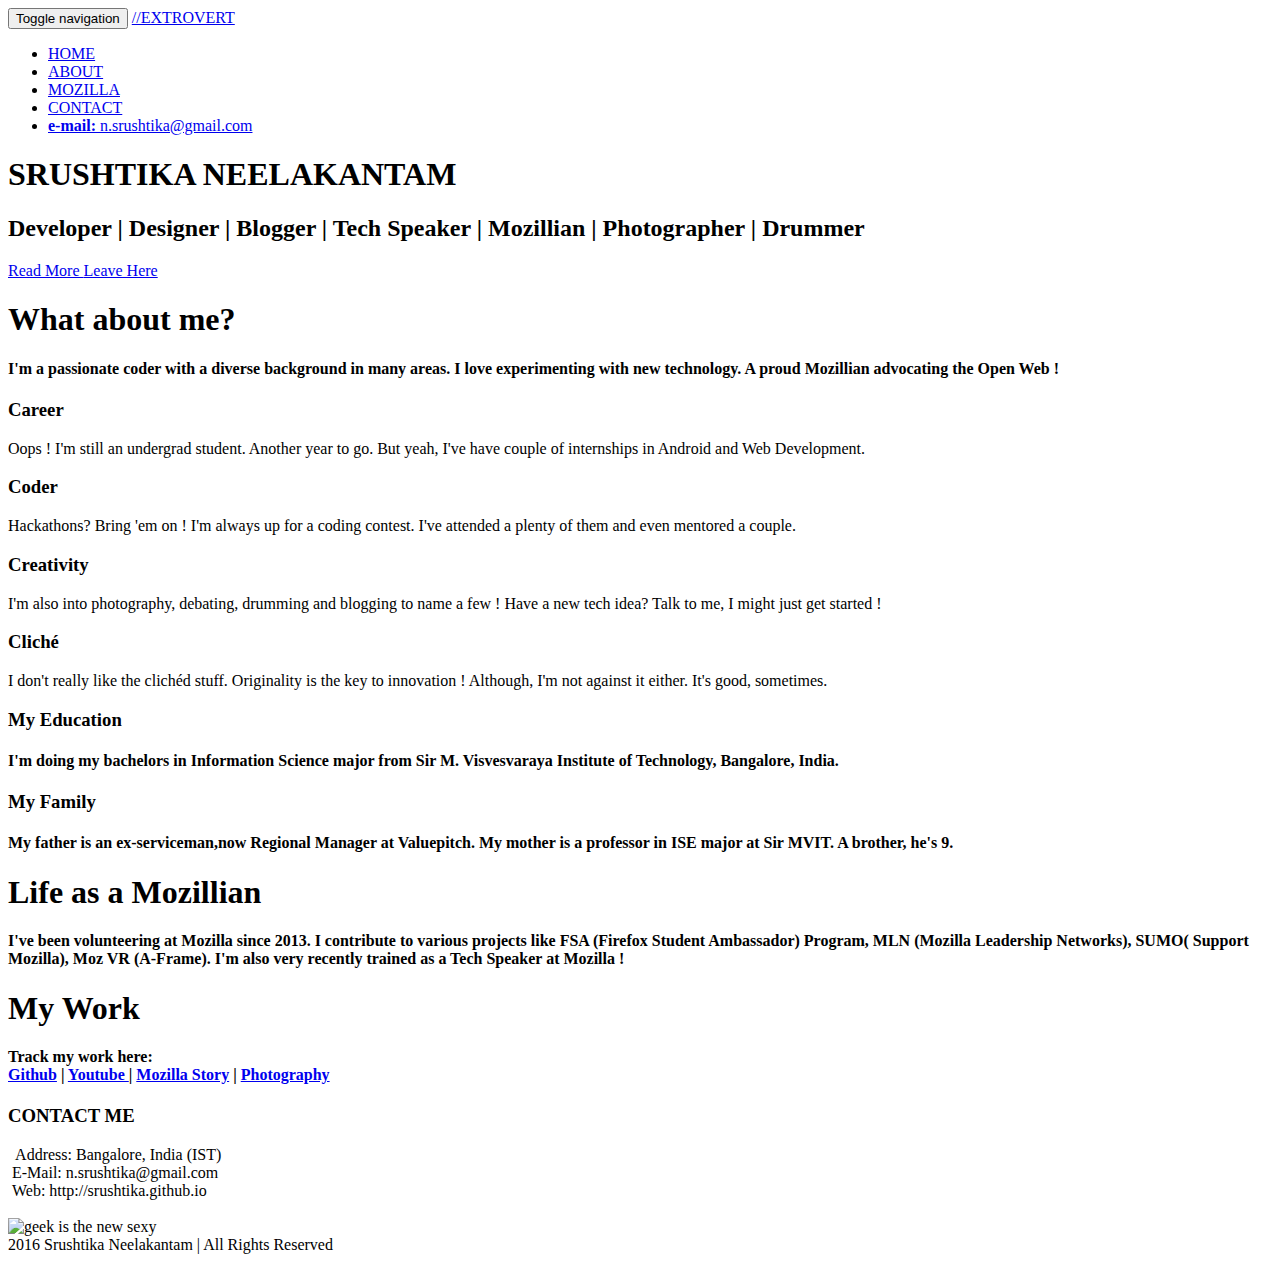
==== index.html @ 6e55770d "Update index.html" ====
<!DOCTYPE html>
<!--[if lt IE 7 ]><html class="ie ie6" lang="en"> <![endif]-->
<!--[if IE 7 ]><html class="ie ie7" lang="en"> <![endif]-->
<!--[if IE 8 ]><html class="ie ie8" lang="en"> <![endif]-->
<!--[if (gte IE 9)|!(IE)]><!-->
<html lang="en">
<!--<![endif]-->
<head>
    <meta charset="utf-8">
    <meta name="viewport" content="width=device-width, initial-scale=1, maximum-scale=1">
    <meta name="description" content="">
    <meta name="author" content="">
    <!--[if IE]>
        <meta http-equiv="X-UA-Compatible" content="IE=edge,chrome=1">
        <![endif]-->
    <title>Srushtika Neelakantam</title>
    <!--REQUIRED STYLE SHEETS-->
    <!-- BOOTSTRAP CORE STYLE CSS -->
    <link href="assets/css/bootstrap.css" rel="stylesheet" />
    <!-- FONTAWESOME STYLE CSS -->
    <link href="assets/css/font-awesome.min.css" rel="stylesheet" />
    <!-- VEGAS STYLE CSS -->
    <link href="assets/plugins/vegas/jquery.vegas.min.css" rel="stylesheet" />
    <!-- CUSTOM STYLE CSS -->
    <link href="assets/css/style.css" rel="stylesheet" />
    <!-- GOOGLE FONT -->
    <link href='https://fonts.googleapis.com/css?family=Ruluko' rel='stylesheet' type='text/css' />
    <!-- HTML5 shim and Respond.js IE8 support of HTML5 elements and media queries -->
    <!--[if lt IE 9]>
      <script src="https://oss.maxcdn.com/libs/html5shiv/3.7.0/html5shiv.js"></script>
      <script src="https://oss.maxcdn.com/libs/respond.js/1.3.0/respond.min.js"></script>
    <![endif]-->
</head>
<body>
    <!-- Navigation -->
    <nav class="navbar navbar-inverse navbar-fixed-top" role="navigation">
        <div class="container">
            <div class="navbar-header">
                <button type="button" class="navbar-toggle" data-toggle="collapse" data-target=".navbar-ex1-collapse">
                    <span class="sr-only">Toggle navigation</span>
                    <span class="icon-bar"></span>
                    <span class="icon-bar"></span>
                    <span class="icon-bar"></span>
                </button>
                <a class="navbar-brand" href="https://www.vocabulary.com/dictionary/extrovert">//EXTROVERT </a>
            </div>
            <!-- Collect the nav links for toggling -->
            <div class="collapse navbar-collapse navbar-ex1-collapse">
                <ul class="nav navbar-nav navbar-right">
                    <li><a href="#home">HOME</a>
                    </li>
                    <li><a href="#about">ABOUT</a>
                    </li>

                    <li><a href="#price-sec">MOZILLA</a>
                    </li>

                    <li><a href="#contact-sec">CONTACT</a>
                    </li>
                    <li><a href="#"><strong>e-mail:</strong>  n.srushtika@gmail.com</a>
                    </li>
                </ul>
            </div>
            <!-- /.navbar-collapse -->
        </div>
        <!-- /.container -->
    </nav>
    <!--End Navigation -->


    <!--Header section  -->
    <div class="container" id="home">
        <div class="row text-center">
            <div class="col-md-12">
                <h1 class="head-main">SRUSHTIKA NEELAKANTAM</h1>
                <h2 class="head-sub-main">Developer | Designer | Blogger | Tech Speaker | Mozillian | Photographer | Drummer</h2>
                <a class="btn btn-danger btn-lg " href="#about">Read More </a><a class="btn btn-default btn-lg" href="#contact-sec">Leave Here </a>
                <div class="head-last"></div>

            </div>


        </div>
    </div>
    <!--End Header section  -->


    <!--words Section-->
    <section class="for-full-back color-white" id="about">
        <div class="container">

            <div class="row text-center">
                <div class="col-md-8 col-md-offset-2">
                    <h1>What about me?</h1>
                    <h4>
                        <strong>I'm a passionate coder with a diverse background in many areas. I love experimenting with new technology. A proud Mozillian advocating the Open Web !
                        </strong>
                    </h4>
                </div>

            </div>



            <div class="row text-center space-pad">
                <div class="col-md-3 ">

                    <div class="about-div">

                        <i class="fa fa-briefcase fa-4x main-color-red"></i>


                        <h3>Career </h3>
                        <p>
                            Oops ! I'm still an undergrad student. Another year to go. But yeah, I've have couple of internships in Android and Web Development.
                        </p>

                    </div>

                </div>
                <div class="col-md-3 ">

                    <div class="about-div">

                        <i class="fa fa-desktop fa-4x main-color-red"></i>


                        <h3>Coder </h3>
                        <p>
                            Hackathons? Bring 'em on ! I'm always up for a coding contest. I've attended a plenty of them and even mentored a couple.
                        </p>

                    </div>

                </div>
                
                <div class="col-md-3 ">

                    <div class="about-div">

                        <i class="fa fa-scissors fa-4x main-color-red"></i>


                        <h3>Creativity </h3>
                        <p>
                            I'm also into photography, debating, drumming and blogging to name a few ! Have a new tech idea? Talk to me, I might just get started !
                        </p>

                    </div>

                </div>
                <div class="col-md-3 ">

                    <div class="about-div">

                        <i class="fa fa-quote-right fa-4x main-color-red"></i>


                        <h3>Cliché </h3>
                        <p>
                            I don't really like the clichéd stuff. Originality is the key to innovation ! Although, I'm not against it either. It's good, sometimes.
                        </p>

                    </div>

                </div>
            </div>
           <!--<div class="row text-center">
                <div class="col-md-12">
                    <h2>Lorem ipsum dolor sit amet</h2>
                    <p>
                        Lorem ipsum dolor sit amet, consectetur adipiscing elit.
                         Curabitur nec nisl odio. Mauris vehicula at nunc id posuere.
                           Lorem ipsum dolor sit amet, consectetur adipiscing elit.
                         Curabitur nec nisl odio. Mauris vehicula at nunc id posuere.
                        Lorem ipsum dolor sit amet, consectetur adipiscing elit.
                         Curabitur nec nisl odio. Mauris vehicula at nunc id posuere.
                        Lorem ipsum dolor sit amet, consectetur adipiscing elit.
                         Curabitur nec nisl odio. Mauris vehicula at nunc id posuere.
                        Lorem ipsum dolor sit amet, consectetur adipiscing elit.
                         Curabitur nec nisl odio. Mauris vehicula at nunc id posuere.
                         Lorem ipsum dolor sit amet, consectetur adipiscing elit.
                         Curabitur nec nisl odio. Mauris vehicula at nunc id posuere.
                           Lorem ipsum dolor sit amet, consectetur adipiscing elit.
                         Curabitur nec nisl odio. Mauris vehicula at nunc id posuere.
                        Lorem ipsum dolor sit amet, consectetur adipiscing elit.
                         Curabitur nec nisl odio. Mauris vehicula at nunc id posuere.
                    </p>
                </div> 

            </div>-->
        </div>


    </section>

    <section class="for-full-back " id="Parallax-one">
        <div class="container">

            <div class="row text-center for-parallax-one">
                <div class="col-md-6 ">
                    <h3>My Education</h3>
                    <h4>
                        <strong>I'm doing my bachelors in Information Science major from Sir M. Visvesvaraya Institute of Technology, Bangalore, India.
                        </strong>
                    </h4>
                </div>
                <div class="col-md-6 ">
                    <h3>My Family</h3>
                    <h4>
                        <strong>My father is an ex-serviceman,now Regional Manager at Valuepitch. My mother is a professor in ISE major at Sir MVIT. A brother, he's 9.
                        </strong>
                    </h4>
                </div>
            </div>


        </div>
    </section>
    <!--./parallax one-->
    <!--End words Section-->




    <!-- Pricing Section -->

    <section class="for-full-back color-white " id="price-sec">
        <div class="container">
            <div class="row text-center">
                <div class="col-md-8 col-md-offset-2">
                    <h1>Life as a Mozillian</h1>
                    <h4>
                        <strong>I've been volunteering at Mozilla since 2013. I contribute to various projects like FSA (Firefox Student Ambassador) Program, MLN (Mozilla Leadership Networks), SUMO( Support Mozilla), Moz VR (A-Frame). I'm also very recently trained as a Tech Speaker at Mozilla !
                        </strong>
                    </h4>
                </div>

            </div>
            <!--
            <div class="row text-center">

                <div class="col-md-12 ">



                    <div class="col-md-3">
                        <ul class="plan">
                            <li class="plan-head">BASIC RATE</li>
                            <li class="main-price">$99 only</li>
                            <li><strong>per </strong>hour</li>
                            <li class="bottom">
                                <a href="#contact-sec" class="btn btn-default">BOOK</a>
                            </li>
                        </ul>
                    </div>

                    <div class="col-md-3">
                        <ul class="plan">
                            <li class="plan-head">SIMPLE RATE</li>
                            <li class="main-price">$199 only</li>
                            <li><strong>per </strong>hour</li>
                            <li class="bottom">
                                <a href="#contact-sec" class="btn btn-default">BOOK</a>
                            </li>
                        </ul>
                    </div>
                    <div class="col-md-3">
                        <ul class="plan">
                            <li class="plan-head">VALUE RATE</li>
                            <li class="main-price">$299 only</li>
                            <li><strong>per </strong>hour</li>
                            <li class="bottom">
                                <a href="#contact-sec" class="btn btn-default">BOOK</a>
                            </li>
                        </ul>
                    </div>

                    <div class="col-md-3">
                        <ul class="plan">
                            <li class="plan-head">ADVANCE RATE</li>
                            <li class="main-price">$399 only</li>
                            <li><strong>per </strong>hour</li>
                            <li class="bottom">
                                <a href="#contact-sec" class="btn btn-default">BOOK</a>
                            </li>
                        </ul>
                    </div>

                </div>
            </div>-->


        </div>
    </section>

    <section class="for-full-back for-parallax-two" id="Parallax-two">
        <div class="container">

            <div class="row text-center">
                <div class="col-md-8 col-md-offset-2 ">
                    <h1>My Work</h1>
                    <h4>
                        <strong>Track my work here:<br>
                           <a href="https://github.com/Srushtika">Github</a> | <a href="https://www.youtube.com/user/thesrus1">Youtube </a> | <a href="http://la-mia-squadra.blogspot.in">Mozilla Story</a> | <a href="https://flic.kr/s/aHskGPht4k">Photography</a> 
                        </strong>
                    </h4>
                </div>

            </div>


        </div>
    </section>
    <!--./parallax two-->
    <!--End Pricing Section -->

    <!-- Contact Section -->
    <section class="for-full-back color-white " id="contact-sec">
        <div class="container">


            <div class="row">
                <div class="col-md-5 contact-cls">
                    <h3>CONTACT ME </h3>
                    <div>
                        <span><i class="fa fa-home"></i>&nbsp; Address: Bangalore, India (IST)</span>
                        <br />
                       <!-- <span><i class="fa fa-phone"></i>&nbsp;Phone: 82-230-567-899</span>
                        <br />-->
                        <span><i class="fa fa-envelope-o"></i>&nbsp;E-Mail: n.srushtika@gmail.com</span>
                        <br />
                        <!--<span><i class="fa fa-phone"></i>&nbsp;Call: +50-987-009-0</span>
                        <br />-->
                        <span><i class="fa fa-globe"></i>&nbsp;Web: http://srushtika.github.io</span>
                        <br />
                    </div>
                    <br />
                    <div id="social-icon">
                        <a href="https://www.facebook.com/srushtika.neelakantam"><i class="fa fa-facebook fa-2x"></i></a>
                        <a href="https://twitter.com/Srushtika"><i class="fa fa-twitter fa-2x"></i></a>
                        <a href="https://in.linkedin.com/in/srushtika"><i class="fa fa-linkedin fa-2x"></i></a>
                        <a href="https://plus.google.com/u/0/109276124595177021567"><i class="fa fa-google-plus fa-2x"></i></a>
                        <!--<a href="#"><i class="fa fa-pinterest fa-2x"></i></a>-->
                    </div>
                </div>
                <div class="col-md-7">
                  <!--  <h2>Drop your queries in my inbox</h2>
                    
                    <form action="mailto:n.srushtika@gmail.com" method="post" enctype="text/plain">
                        <div class="row">
                            <div class="col-md-6 col-sm-6">
                                <div class="form-group">
                                    <input type="text" class="form-control" required="required" placeholder="Name">
                                </div>
                            </div>
                            <div class="col-md-6 col-sm-6">
                                <div class="form-group">
                                    <input type="text" class="form-control" required="required" placeholder="Email address">
                                </div>
                            </div>
                        </div>
                        <div class="row">
                            <div class="col-md-12 col-sm-12">
                                <div class="form-group">
                                    <textarea name="message" id="message" required="required" class="form-control" rows="3" placeholder="Message"></textarea>
                                </div>
                                <div class="form-group">
                                    <button type="submit" class="btn btn-default">Submit Request</button>
                                </div>
                            </div>
                        </div>
                    </form>-->
                    <img src="assets/img/geek.jpg" alt="geek is the new sexy" align="right" style="width: 100%; height: 100%;"/>
                </div>

            </div>
        </div>
    </section>

    <!--End Contact Section -->
    <!--footer Section -->
    <div class="for-full-back " id="footer">
        2016 Srushtika Neelakantam | All Rights Reserved
         
    </div>
    <!--End footer Section -->
    <!-- JAVASCRIPT FILES PLACED AT THE BOTTOM TO REDUCE THE LOADING TIME  -->
    <!-- CORE JQUERY  -->
    <script src="assets/plugins/jquery-1.10.2.js"></script>
    <!-- BOOTSTRAP CORE SCRIPT   -->
    <script src="assets/plugins/bootstrap.js"></script>
    <!-- VEGAS SLIDESHOW SCRIPTS -->
    <script src="assets/plugins/vegas/jquery.vegas.min.js"></script>
    <script src="assets/plugins/jquery.parallax-1.1.3.js"></script>
    <!-- CUSTOM SCRIPTS -->
    <script src="assets/js/custom.js"></script>

</body>
</html>
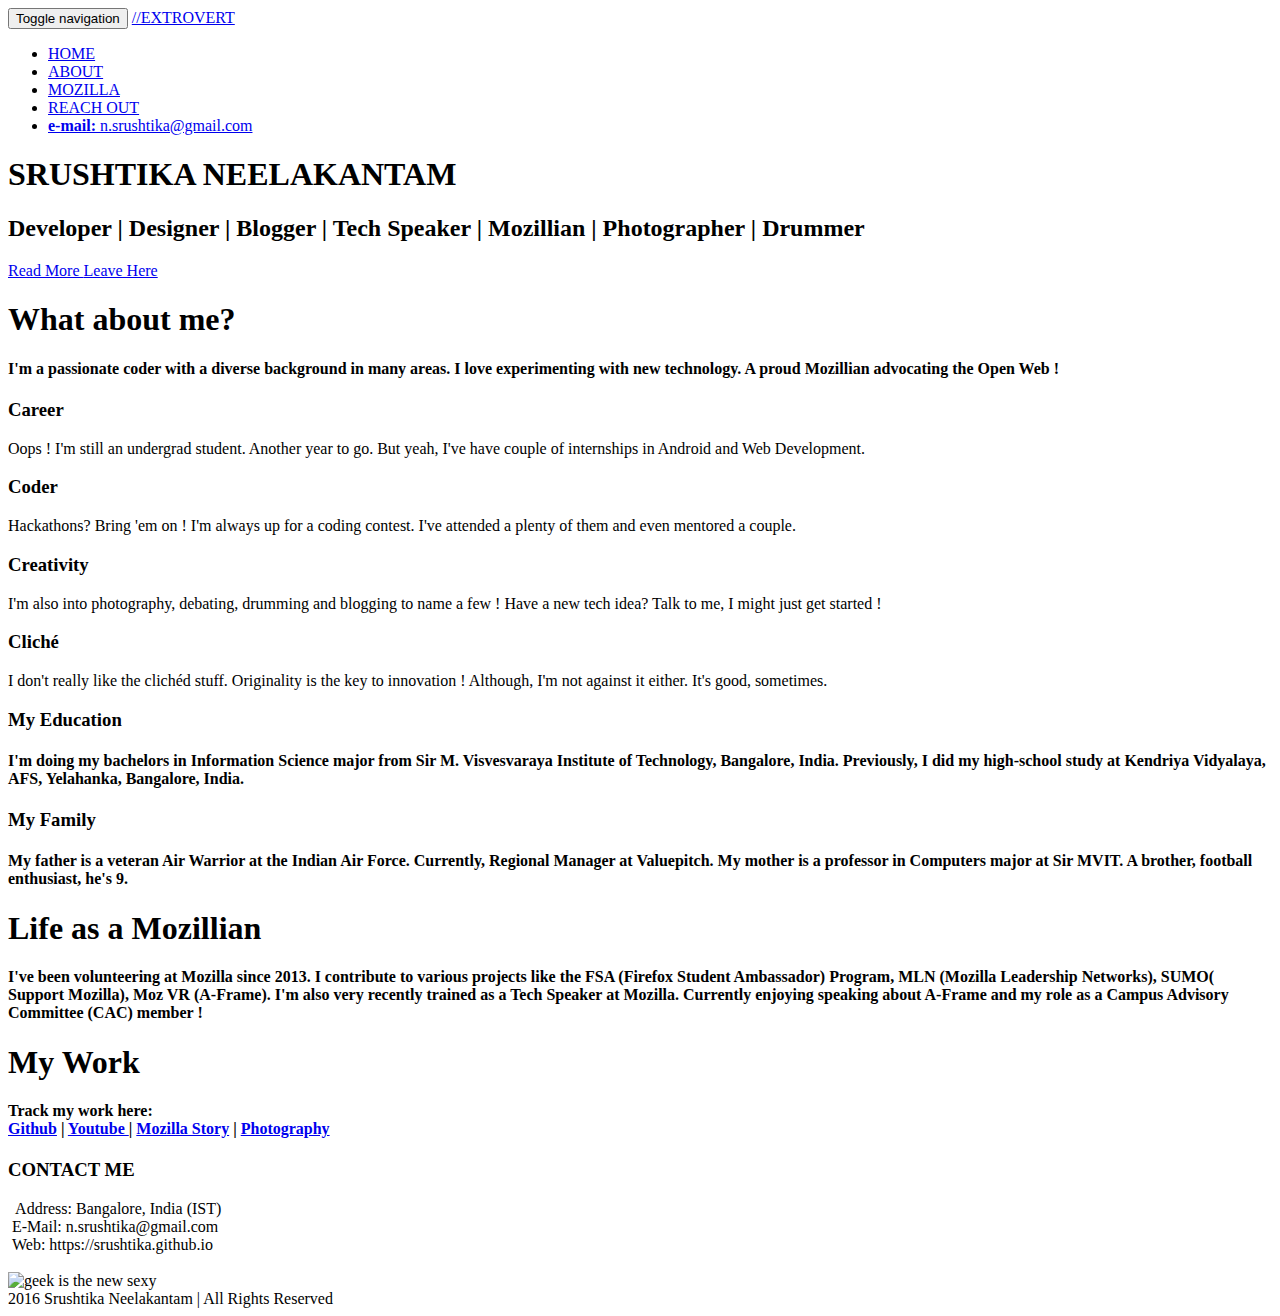
==== commit 5a468dd6: "Update index.html" ====
--- a/index.html
+++ b/index.html
@@ -55,7 +55,7 @@
                     <li><a href="#price-sec">MOZILLA</a>
                     </li>
 
-                    <li><a href="#contact-sec">CONTACT</a>
+                    <li><a href="#Parallax-two">REACH OUT</a>
                     </li>
                     <li><a href="#"><strong>e-mail:</strong>  n.srushtika@gmail.com</a>
                     </li>
@@ -201,14 +201,14 @@
                 <div class="col-md-6 ">
                     <h3>My Education</h3>
                     <h4>
-                        <strong>I'm doing my bachelors in Information Science major from Sir M. Visvesvaraya Institute of Technology, Bangalore, India.
+                        <strong>I'm doing my bachelors in Information Science major from Sir M. Visvesvaraya Institute of Technology, Bangalore, India. Previously, I did my high-school study at Kendriya Vidyalaya, AFS, Yelahanka, Bangalore, India.
                         </strong>
                     </h4>
                 </div>
                 <div class="col-md-6 ">
                     <h3>My Family</h3>
                     <h4>
-                        <strong>My father is an ex-serviceman,now Regional Manager at Valuepitch. My mother is a professor in ISE major at Sir MVIT. A brother, he's 9.
+                        <strong>My father is a veteran Air Warrior at the Indian Air Force. Currently, Regional Manager at Valuepitch. My mother is a professor in Computers major at Sir MVIT. A brother, football enthusiast, he's 9.
                         </strong>
                     </h4>
                 </div>
@@ -231,7 +231,7 @@
                 <div class="col-md-8 col-md-offset-2">
                     <h1>Life as a Mozillian</h1>
                     <h4>
-                        <strong>I've been volunteering at Mozilla since 2013. I contribute to various projects like FSA (Firefox Student Ambassador) Program, MLN (Mozilla Leadership Networks), SUMO( Support Mozilla), Moz VR (A-Frame). I'm also very recently trained as a Tech Speaker at Mozilla !
+                        <strong>I've been volunteering at Mozilla since 2013. I contribute to various projects like the FSA (Firefox Student Ambassador) Program, MLN (Mozilla Leadership Networks), SUMO( Support Mozilla), Moz VR (A-Frame). I'm also very recently trained as a Tech Speaker at Mozilla. Currently enjoying speaking about A-Frame and my role as a Campus Advisory Committee (CAC) member !
                         </strong>
                     </h4>
                 </div>
@@ -332,7 +332,7 @@
                         <br />
                         <!--<span><i class="fa fa-phone"></i>&nbsp;Call: +50-987-009-0</span>
                         <br />-->
-                        <span><i class="fa fa-globe"></i>&nbsp;Web: http://srushtika.github.io</span>
+                        <span><i class="fa fa-globe"></i>&nbsp;Web: https://srushtika.github.io</span>
                         <br />
                     </div>
                     <br />
@@ -371,7 +371,7 @@
                             </div>
                         </div>
                     </form>-->
-                    <img src="assets/img/geek.jpg" alt="geek is the new sexy" align="right" style="width: 100%; height: 100%;"/>
+                    <img src="assets/img/geek1.jpg" alt="geek is the new sexy" align="right" style="width: 100%; height: 100%;"/>
                 </div>
 
             </div>
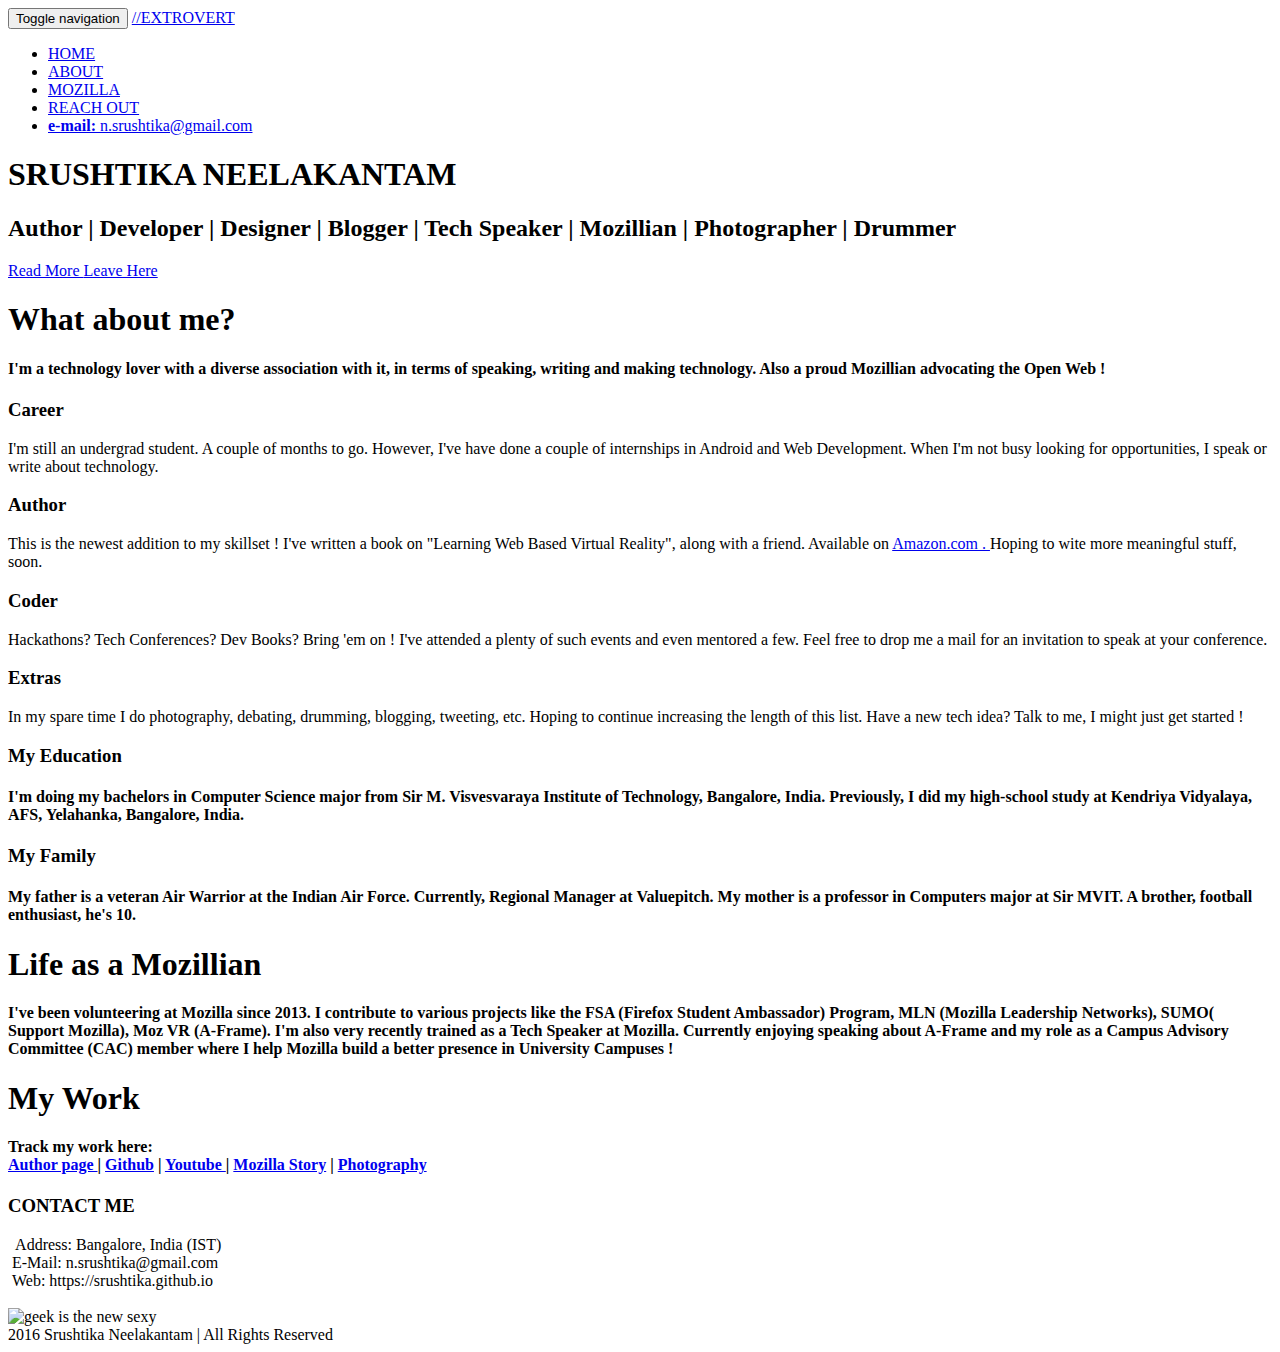
==== commit 3b42e9d9: "Corrected typo" ====
--- a/index.html
+++ b/index.html
@@ -73,7 +73,7 @@
         <div class="row text-center">
             <div class="col-md-12">
                 <h1 class="head-main">SRUSHTIKA NEELAKANTAM</h1>
-                <h2 class="head-sub-main">Developer | Designer | Blogger | Tech Speaker | Mozillian | Photographer | Drummer</h2>
+                <h2 class="head-sub-main">Author | Developer | Designer | Blogger | Tech Speaker | Mozillian | Photographer | Drummer</h2>
                 <a class="btn btn-danger btn-lg " href="#about">Read More </a><a class="btn btn-default btn-lg" href="#contact-sec">Leave Here </a>
                 <div class="head-last"></div>
 
@@ -93,7 +93,7 @@
                 <div class="col-md-8 col-md-offset-2">
                     <h1>What about me?</h1>
                     <h4>
-                        <strong>I'm a passionate coder with a diverse background in many areas. I love experimenting with new technology. A proud Mozillian advocating the Open Web !
+                        <strong>I'm a technology lover with a diverse association with it, in terms of speaking, writing and making technology. Also a proud Mozillian advocating the Open Web !
                         </strong>
                     </h4>
                 </div>
@@ -112,7 +112,22 @@
 
                         <h3>Career </h3>
                         <p>
-                            Oops ! I'm still an undergrad student. Another year to go. But yeah, I've have couple of internships in Android and Web Development.
+                            I'm still an undergrad student. A couple of months to go. However, I've have done a couple of internships in Android and Web Development. When I'm not busy looking for opportunities, I speak or write about technology.
+                        </p>
+
+                    </div>
+
+                </div>
+                <div class="col-md-3 ">
+
+                    <div class="about-div">
+
+                        <i class="fa fa-quote-right fa-4x main-color-red"></i>
+
+
+                        <h3>Author </h3>
+                        <p>
+                             This is the newest addition to my skillset ! I've written a book on "Learning Web Based Virtual Reality", along with a friend. Available on <a href="https://www.amazon.com/Srushtika-Neelakantam/e/B01N5U0TFV">Amazon.com . </a> Hoping to wite more meaningful stuff, soon.
                         </p>
 
                     </div>
@@ -127,7 +142,7 @@
 
                         <h3>Coder </h3>
                         <p>
-                            Hackathons? Bring 'em on ! I'm always up for a coding contest. I've attended a plenty of them and even mentored a couple.
+                            Hackathons? Tech Conferences? Dev Books? Bring 'em on ! I've attended a plenty of such events and even mentored a few. Feel free to drop me a mail for an invitation to speak at your conference.
                         </p>
 
                     </div>
@@ -141,29 +156,29 @@
                         <i class="fa fa-scissors fa-4x main-color-red"></i>
 
 
-                        <h3>Creativity </h3>
+                        <h3>Extras </h3>
                         <p>
-                            I'm also into photography, debating, drumming and blogging to name a few ! Have a new tech idea? Talk to me, I might just get started !
+                            In my spare time I do photography, debating, drumming, blogging, tweeting, etc. Hoping to continue increasing the length of this list. Have a new tech idea? Talk to me, I might just get started ! 
                         </p>
 
                     </div>
 
                 </div>
-                <div class="col-md-3 ">
+              <!--  <div class="col-md-3 ">
 
                     <div class="about-div">
 
                         <i class="fa fa-quote-right fa-4x main-color-red"></i>
 
 
-                        <h3>Cliché </h3>
+                        <h3>Author </h3>
                         <p>
-                            I don't really like the clichéd stuff. Originality is the key to innovation ! Although, I'm not against it either. It's good, sometimes.
+                             This is the newest addition to my skillset ! I've written a book on "Learning Web Based Virtual Reality", along with a friend. Available on <a href="https://www.amazon.com/Srushtika-Neelakantam/e/B01N5U0TFV">Amazon. </a> Hoping to wite more meaningful stuff, soon.
                         </p>
 
                     </div>
 
-                </div>
+                </div>-->
             </div>
            <!--<div class="row text-center">
                 <div class="col-md-12">
@@ -201,14 +216,14 @@
                 <div class="col-md-6 ">
                     <h3>My Education</h3>
                     <h4>
-                        <strong>I'm doing my bachelors in Information Science major from Sir M. Visvesvaraya Institute of Technology, Bangalore, India. Previously, I did my high-school study at Kendriya Vidyalaya, AFS, Yelahanka, Bangalore, India.
+                        <strong>I'm doing my bachelors in Computer Science major from Sir M. Visvesvaraya Institute of Technology, Bangalore, India. Previously, I did my high-school study at Kendriya Vidyalaya, AFS, Yelahanka, Bangalore, India.
                         </strong>
                     </h4>
                 </div>
                 <div class="col-md-6 ">
                     <h3>My Family</h3>
                     <h4>
-                        <strong>My father is a veteran Air Warrior at the Indian Air Force. Currently, Regional Manager at Valuepitch. My mother is a professor in Computers major at Sir MVIT. A brother, football enthusiast, he's 9.
+                        <strong>My father is a veteran Air Warrior at the Indian Air Force. Currently, Regional Manager at Valuepitch. My mother is a professor in Computers major at Sir MVIT. A brother, football enthusiast, he's 10.
                         </strong>
                     </h4>
                 </div>
@@ -231,7 +246,7 @@
                 <div class="col-md-8 col-md-offset-2">
                     <h1>Life as a Mozillian</h1>
                     <h4>
-                        <strong>I've been volunteering at Mozilla since 2013. I contribute to various projects like the FSA (Firefox Student Ambassador) Program, MLN (Mozilla Leadership Networks), SUMO( Support Mozilla), Moz VR (A-Frame). I'm also very recently trained as a Tech Speaker at Mozilla. Currently enjoying speaking about A-Frame and my role as a Campus Advisory Committee (CAC) member !
+                        <strong>I've been volunteering at Mozilla since 2013. I contribute to various projects like the FSA (Firefox Student Ambassador) Program, MLN (Mozilla Leadership Networks), SUMO( Support Mozilla), Moz VR (A-Frame). I'm also very recently trained as a Tech Speaker at Mozilla. Currently enjoying speaking about A-Frame and my role as a Campus Advisory Committee (CAC) member where I help Mozilla build a better presence in University Campuses !
                         </strong>
                     </h4>
                 </div>
@@ -302,7 +317,7 @@
                     <h1>My Work</h1>
                     <h4>
                         <strong>Track my work here:<br>
-                           <a href="https://github.com/Srushtika">Github</a> | <a href="https://www.youtube.com/user/thesrus1">Youtube </a> | <a href="http://la-mia-squadra.blogspot.in">Mozilla Story</a> | <a href="https://flic.kr/s/aHskGPht4k">Photography</a> 
+                            <a href="https://www.amazon.com/Srushtika-Neelakantam/e/B01N5U0TFV" >Author page </a> | <a href="https://github.com/Srushtika">Github</a> | <a href="https://www.youtube.com/user/thesrus1">Youtube </a> | <a href="https://mozillians.org/en-US/u/n.srushtika/">Mozilla Story</a> | <a href="https://flic.kr/s/aHskGPht4k">Photography</a>
                         </strong>
                     </h4>
                 </div>
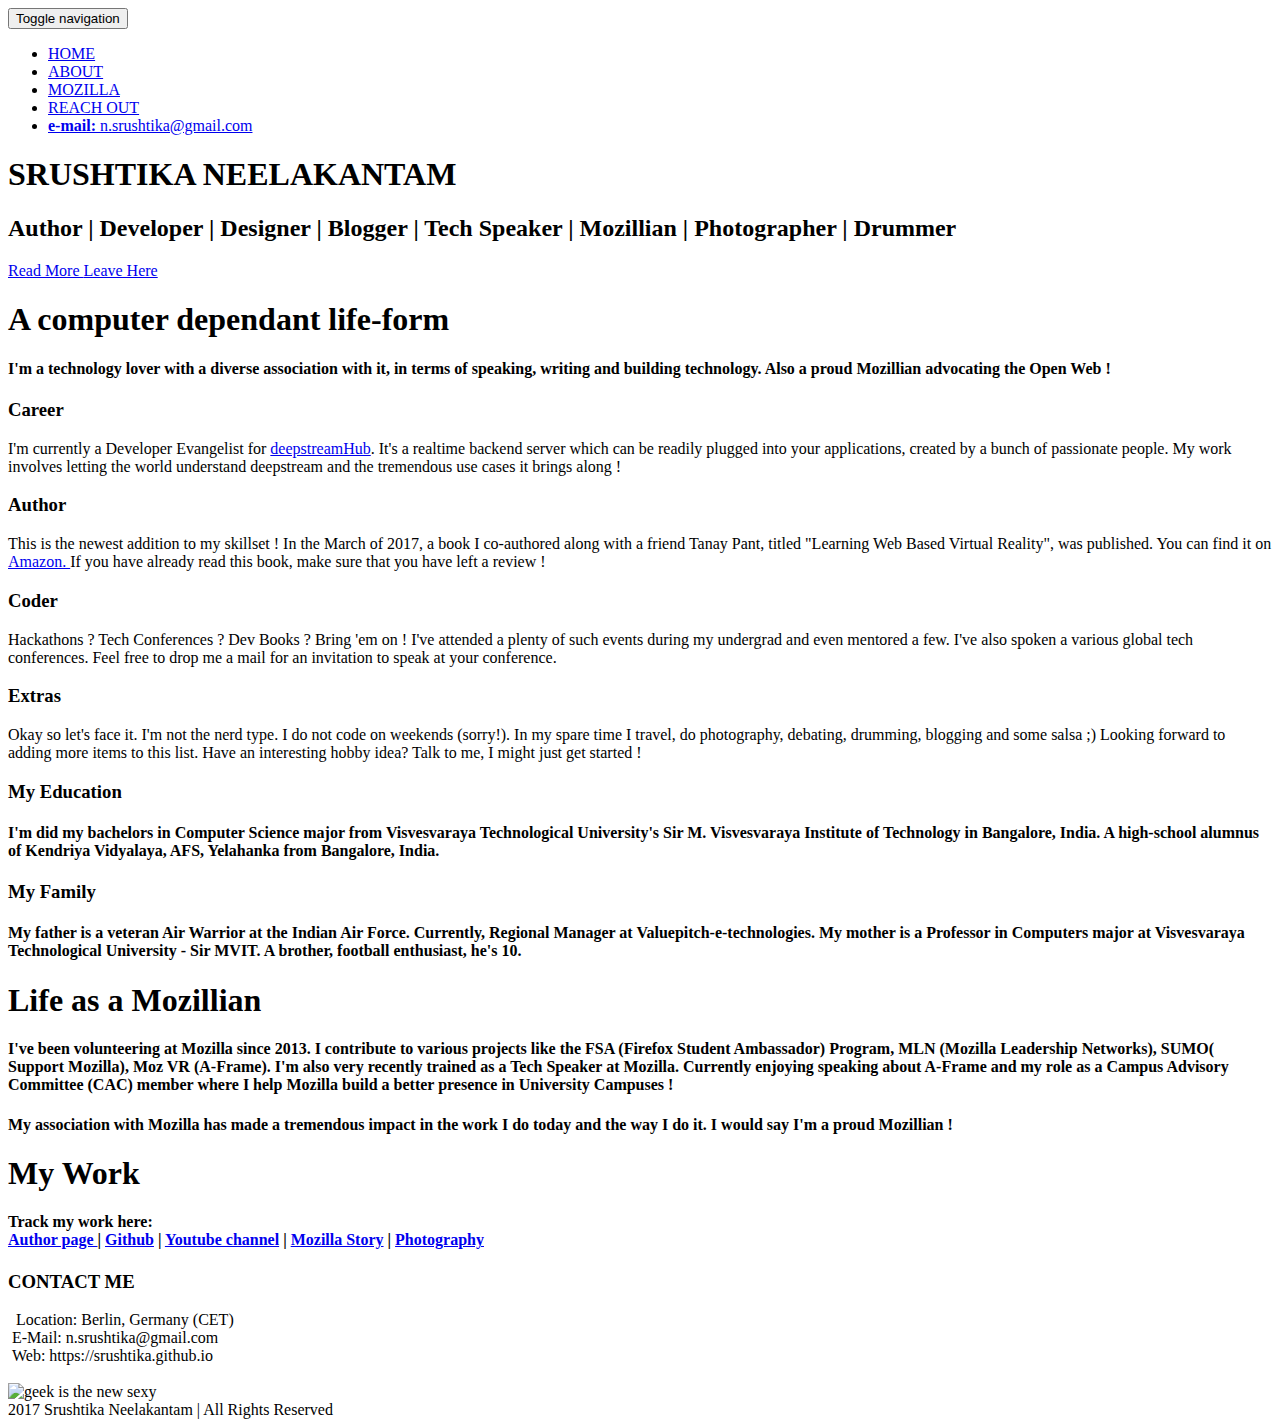
==== commit d87037d3: "updated DS info" ====
--- a/index.html
+++ b/index.html
@@ -42,7 +42,8 @@
                     <span class="icon-bar"></span>
                     <span class="icon-bar"></span>
                 </button>
-                <a class="navbar-brand" href="https://www.vocabulary.com/dictionary/extrovert">//EXTROVERT </a>
+                <!--<a class="navbar-brand" href="https://www.vocabulary.com/dictionary/extrovert">extrovert</a>-->
+                <!--<img src="assets/img/karma.png" alt="karma symbol" align="center" style="width: 40%; height: 60%; padding: .5em"/>-->
             </div>
             <!-- Collect the nav links for toggling -->
             <div class="collapse navbar-collapse navbar-ex1-collapse">
@@ -91,9 +92,9 @@
 
             <div class="row text-center">
                 <div class="col-md-8 col-md-offset-2">
-                    <h1>What about me?</h1>
-                    <h4>
-                        <strong>I'm a technology lover with a diverse association with it, in terms of speaking, writing and making technology. Also a proud Mozillian advocating the Open Web !
+                    <h1>A computer dependant life-form</h1>
+                    <h4>
+                        <strong>I'm a technology lover with a diverse association with it, in terms of speaking, writing and building technology. Also a proud Mozillian advocating the Open Web !
                         </strong>
                     </h4>
                 </div>
@@ -104,80 +105,49 @@
 
             <div class="row text-center space-pad">
                 <div class="col-md-3 ">
-
-                    <div class="about-div">
-
+                    <div class="about-div">
                         <i class="fa fa-briefcase fa-4x main-color-red"></i>
-
-
                         <h3>Career </h3>
                         <p>
-                            I'm still an undergrad student. A couple of months to go. However, I've have done a couple of internships in Android and Web Development. When I'm not busy looking for opportunities, I speak or write about technology.
-                        </p>
-
-                    </div>
-
+                            I'm currently a Developer Evangelist for <a href="https://deepstreamHub.com">deepstreamHub</a>. It's a realtime backend server which can be readily plugged into your applications, created by a bunch of passionate people. My work involves letting the world understand deepstream and the tremendous use cases it brings along !
+                        </p>
+                    </div>
                 </div>
                 <div class="col-md-3 ">
-
-                    <div class="about-div">
-
+                    <div class="about-div">
                         <i class="fa fa-quote-right fa-4x main-color-red"></i>
-
-
                         <h3>Author </h3>
                         <p>
-                             This is the newest addition to my skillset ! I've written a book on "Learning Web Based Virtual Reality", along with a friend. Available on <a href="https://www.amazon.com/Srushtika-Neelakantam/e/B01N5U0TFV">Amazon.com . </a> Hoping to wite more meaningful stuff, soon.
-                        </p>
-
-                    </div>
-
+                             This is the newest addition to my skillset ! In the March of 2017, a book I co-authored along with a friend Tanay Pant, titled "Learning Web Based Virtual Reality", was published. You can find it on <a href="https://www.amazon.com/Srushtika-Neelakantam/e/B01N5U0TFV">Amazon. </a> If you have already read this book, make sure that you have left a review !
+                        </p>
+                    </div>
                 </div>
                 <div class="col-md-3 ">
-
-                    <div class="about-div">
-
+                    <div class="about-div">
                         <i class="fa fa-desktop fa-4x main-color-red"></i>
-
-
                         <h3>Coder </h3>
                         <p>
-                            Hackathons? Tech Conferences? Dev Books? Bring 'em on ! I've attended a plenty of such events and even mentored a few. Feel free to drop me a mail for an invitation to speak at your conference.
-                        </p>
-
-                    </div>
-
-                </div>
-                
+                            Hackathons ? Tech Conferences ? Dev Books ? Bring 'em on ! I've attended a plenty of such events during my undergrad and even mentored a few. I've also spoken a various global tech conferences. Feel free to drop me a mail for an invitation to speak at your conference.
+                        </p>
+                    </div>
+                </div>
                 <div class="col-md-3 ">
-
-                    <div class="about-div">
-
+                    <div class="about-div">
                         <i class="fa fa-scissors fa-4x main-color-red"></i>
-
-
                         <h3>Extras </h3>
                         <p>
-                            In my spare time I do photography, debating, drumming, blogging, tweeting, etc. Hoping to continue increasing the length of this list. Have a new tech idea? Talk to me, I might just get started ! 
-                        </p>
-
-                    </div>
-
+                            Okay so let's face it. I'm not the nerd type. I do not code on weekends (sorry!). In my spare time I travel, do photography, debating, drumming, blogging and some salsa ;) Looking forward to adding more items to this list. Have an interesting hobby idea? Talk to me, I might just get started ! 
+                        </p>
+                    </div>
                 </div>
               <!--  <div class="col-md-3 ">
-
-                    <div class="about-div">
-
+                    <div class="about-div">
                         <i class="fa fa-quote-right fa-4x main-color-red"></i>
-
-
                         <h3>Author </h3>
                         <p>
                              This is the newest addition to my skillset ! I've written a book on "Learning Web Based Virtual Reality", along with a friend. Available on <a href="https://www.amazon.com/Srushtika-Neelakantam/e/B01N5U0TFV">Amazon. </a> Hoping to wite more meaningful stuff, soon.
                         </p>
-
-                    </div>
-
+                    </div>
                 </div>-->
             </div>
            <!--<div class="row text-center">
@@ -205,8 +175,6 @@
 
             </div>-->
         </div>
-
-
     </section>
 
     <section class="for-full-back " id="Parallax-one">
@@ -216,30 +184,21 @@
                 <div class="col-md-6 ">
                     <h3>My Education</h3>
                     <h4>
-                        <strong>I'm doing my bachelors in Computer Science major from Sir M. Visvesvaraya Institute of Technology, Bangalore, India. Previously, I did my high-school study at Kendriya Vidyalaya, AFS, Yelahanka, Bangalore, India.
+                        <strong>I'm did my bachelors in Computer Science major from Visvesvaraya Technological University's Sir M. Visvesvaraya Institute of Technology in Bangalore, India. A high-school alumnus of Kendriya Vidyalaya, AFS, Yelahanka from Bangalore, India.
                         </strong>
                     </h4>
                 </div>
                 <div class="col-md-6 ">
                     <h3>My Family</h3>
                     <h4>
-                        <strong>My father is a veteran Air Warrior at the Indian Air Force. Currently, Regional Manager at Valuepitch. My mother is a professor in Computers major at Sir MVIT. A brother, football enthusiast, he's 10.
-                        </strong>
-                    </h4>
-                </div>
-            </div>
-
-
+                        <strong>My father is a veteran Air Warrior at the Indian Air Force. Currently, Regional Manager at Valuepitch-e-technologies. My mother is a Professor in Computers major at Visvesvaraya Technological University - Sir MVIT. A brother, football enthusiast, he's 10.
+                        </strong>
+                    </h4>
+                </div>
+            </div>
         </div>
     </section>
     <!--./parallax one-->
-    <!--End words Section-->
-
-
-
-
-    <!-- Pricing Section -->
-
     <section class="for-full-back color-white " id="price-sec">
         <div class="container">
             <div class="row text-center">
@@ -249,16 +208,14 @@
                         <strong>I've been volunteering at Mozilla since 2013. I contribute to various projects like the FSA (Firefox Student Ambassador) Program, MLN (Mozilla Leadership Networks), SUMO( Support Mozilla), Moz VR (A-Frame). I'm also very recently trained as a Tech Speaker at Mozilla. Currently enjoying speaking about A-Frame and my role as a Campus Advisory Committee (CAC) member where I help Mozilla build a better presence in University Campuses !
                         </strong>
                     </h4>
-                </div>
-
+                    <h4>   
+                        My association with Mozilla has made a tremendous impact in the work I do today and the way I do it. I would say I'm a proud Mozillian !
+                    </h4>
+                </div>
             </div>
             <!--
             <div class="row text-center">
-
                 <div class="col-md-12 ">
-
-
-
                     <div class="col-md-3">
                         <ul class="plan">
                             <li class="plan-head">BASIC RATE</li>
@@ -269,7 +226,6 @@
                             </li>
                         </ul>
                     </div>
-
                     <div class="col-md-3">
                         <ul class="plan">
                             <li class="plan-head">SIMPLE RATE</li>
@@ -290,7 +246,6 @@
                             </li>
                         </ul>
                     </div>
-
                     <div class="col-md-3">
                         <ul class="plan">
                             <li class="plan-head">ADVANCE RATE</li>
@@ -304,8 +259,6 @@
 
                 </div>
             </div>-->
-
-
         </div>
     </section>
 
@@ -317,29 +270,22 @@
                     <h1>My Work</h1>
                     <h4>
                         <strong>Track my work here:<br>
-                            <a href="https://www.amazon.com/Srushtika-Neelakantam/e/B01N5U0TFV" >Author page </a> | <a href="https://github.com/Srushtika">Github</a> | <a href="https://www.youtube.com/user/thesrus1">Youtube </a> | <a href="https://mozillians.org/en-US/u/n.srushtika/">Mozilla Story</a> | <a href="https://flic.kr/s/aHskGPht4k">Photography</a>
-                        </strong>
-                    </h4>
-                </div>
-
-            </div>
-
-
+                            <a href="https://www.amazon.com/Srushtika-Neelakantam/e/B01N5U0TFV" >Author page </a> | <a href="https://github.com/Srushtika">Github</a> | <a href="https://www.youtube.com/user/thesrus1">Youtube channel</a> | <a href="https://mozillians.org/en-US/u/n.srushtika/">Mozilla Story</a> | <a href="https://www.instagram.com/ms_dory_clicks/">Photography</a>
+                        </strong>
+                    </h4>
+                </div>
+            </div>
         </div>
     </section>
     <!--./parallax two-->
-    <!--End Pricing Section -->
-
     <!-- Contact Section -->
     <section class="for-full-back color-white " id="contact-sec">
         <div class="container">
-
-
             <div class="row">
                 <div class="col-md-5 contact-cls">
                     <h3>CONTACT ME </h3>
                     <div>
-                        <span><i class="fa fa-home"></i>&nbsp; Address: Bangalore, India (IST)</span>
+                        <span><i class="fa fa-home"></i>&nbsp; Location: Berlin, Germany (CET)</span>
                         <br />
                        <!-- <span><i class="fa fa-phone"></i>&nbsp;Phone: 82-230-567-899</span>
                         <br />-->
@@ -396,7 +342,7 @@
     <!--End Contact Section -->
     <!--footer Section -->
     <div class="for-full-back " id="footer">
-        2016 Srushtika Neelakantam | All Rights Reserved
+        2017 Srushtika Neelakantam | All Rights Reserved
          
     </div>
     <!--End footer Section -->
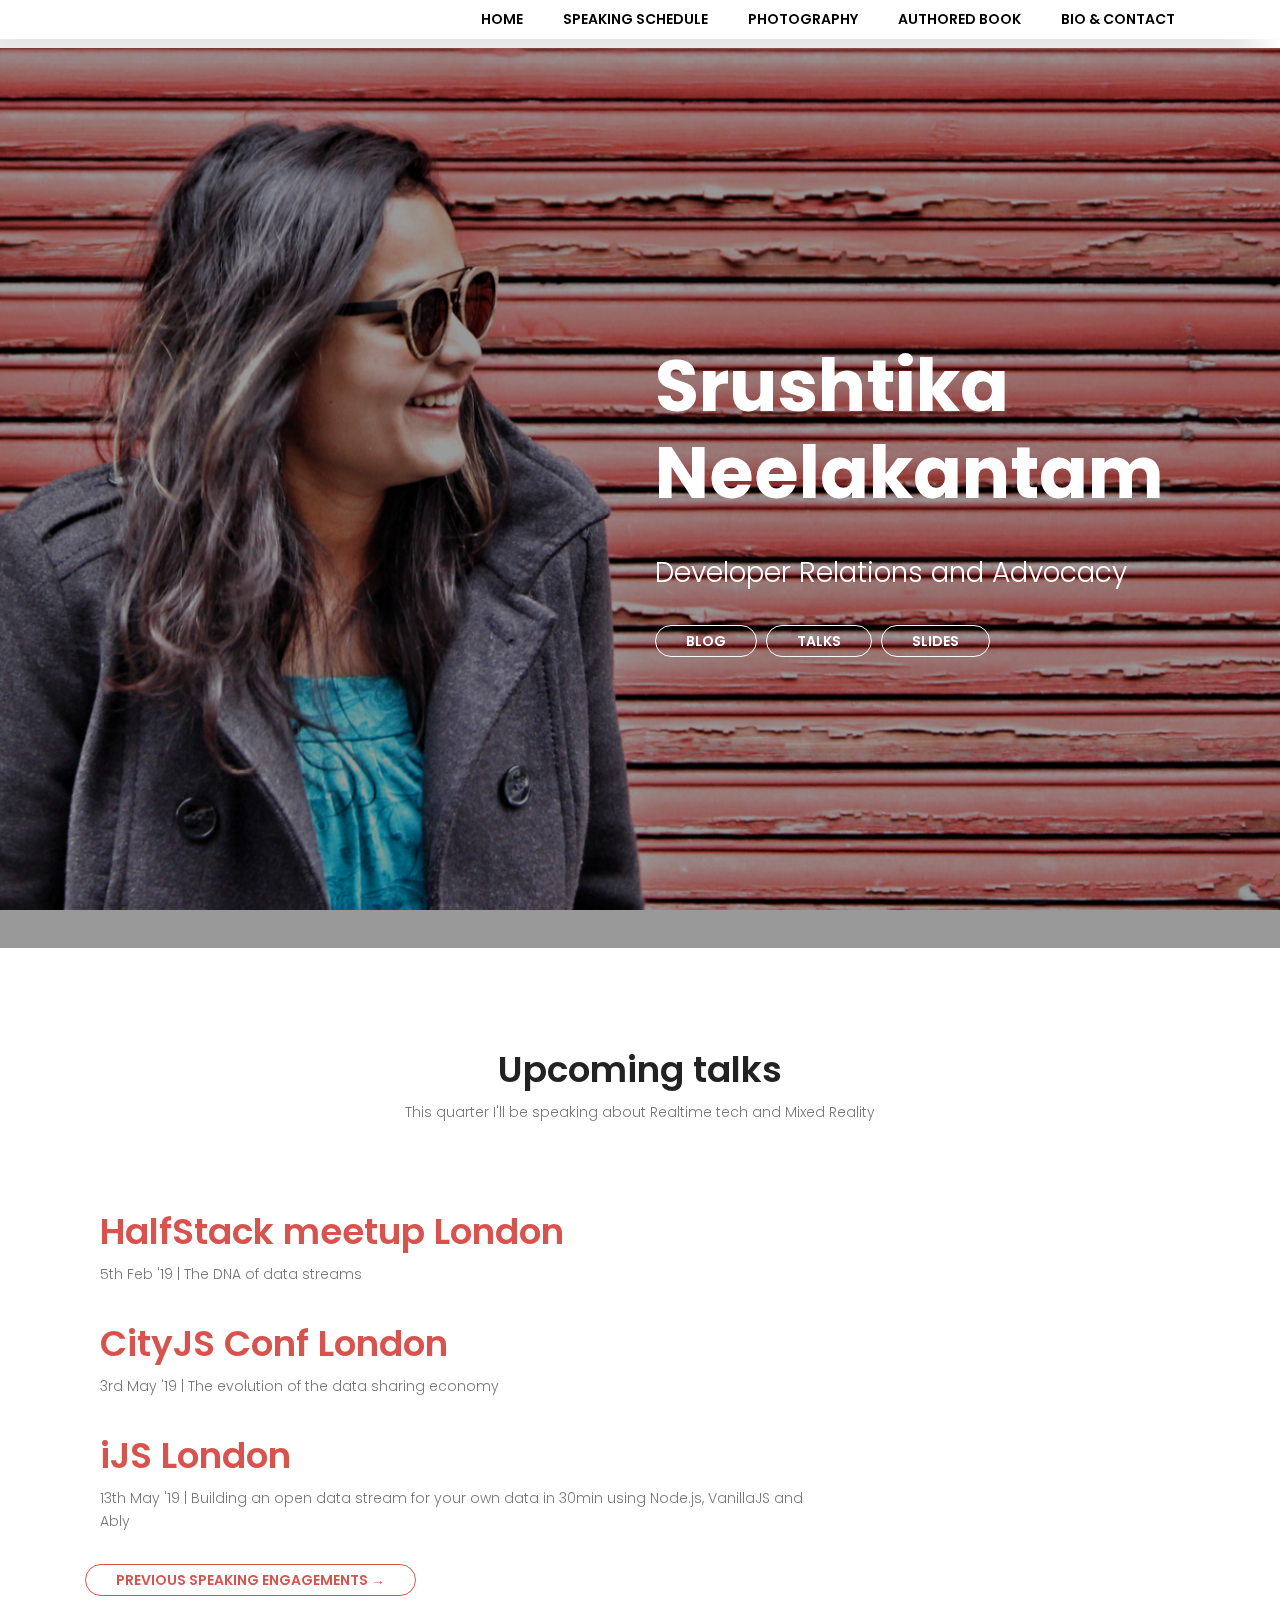
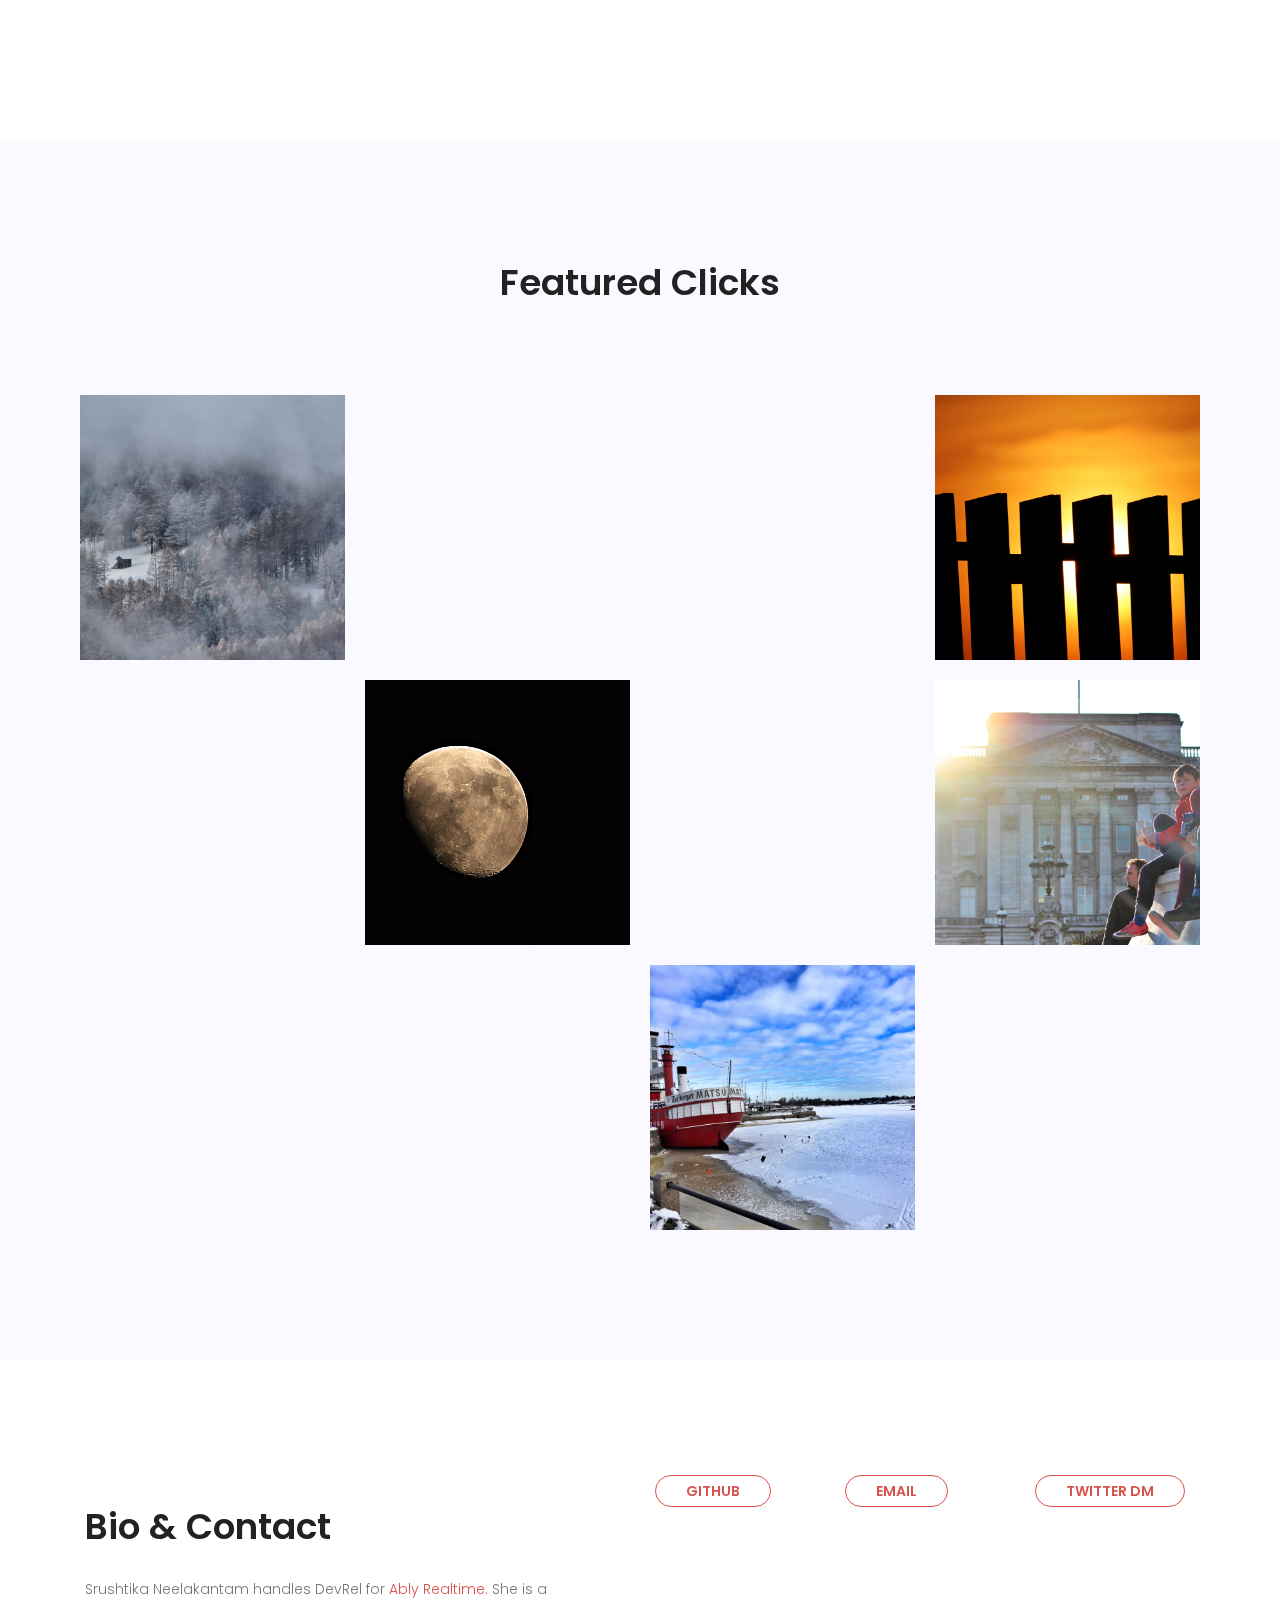
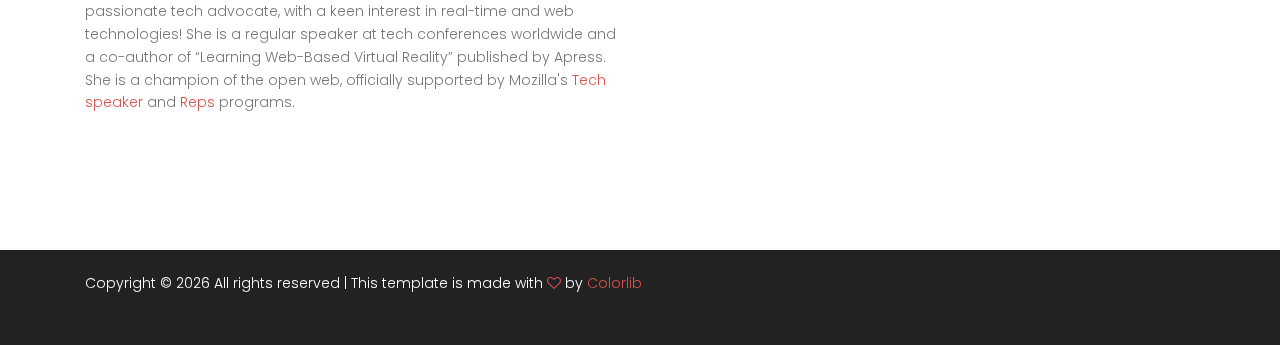
==== commit 2ad3941a: "Website new version" ====
--- a/index.html
+++ b/index.html
@@ -1,361 +1,282 @@
-<!DOCTYPE html>
-<!--[if lt IE 7 ]><html class="ie ie6" lang="en"> <![endif]-->
-<!--[if IE 7 ]><html class="ie ie7" lang="en"> <![endif]-->
-<!--[if IE 8 ]><html class="ie ie8" lang="en"> <![endif]-->
-<!--[if (gte IE 9)|!(IE)]><!-->
-<html lang="en">
-<!--<![endif]-->
-<head>
-    <meta charset="utf-8">
-    <meta name="viewport" content="width=device-width, initial-scale=1, maximum-scale=1">
-    <meta name="description" content="">
-    <meta name="author" content="">
-    <!--[if IE]>
-        <meta http-equiv="X-UA-Compatible" content="IE=edge,chrome=1">
-        <![endif]-->
-    <title>Srushtika Neelakantam</title>
-    <!--REQUIRED STYLE SHEETS-->
-    <!-- BOOTSTRAP CORE STYLE CSS -->
-    <link href="assets/css/bootstrap.css" rel="stylesheet" />
-    <!-- FONTAWESOME STYLE CSS -->
-    <link href="assets/css/font-awesome.min.css" rel="stylesheet" />
-    <!-- VEGAS STYLE CSS -->
-    <link href="assets/plugins/vegas/jquery.vegas.min.css" rel="stylesheet" />
-    <!-- CUSTOM STYLE CSS -->
-    <link href="assets/css/style.css" rel="stylesheet" />
-    <!-- GOOGLE FONT -->
-    <link href='https://fonts.googleapis.com/css?family=Ruluko' rel='stylesheet' type='text/css' />
-    <!-- HTML5 shim and Respond.js IE8 support of HTML5 elements and media queries -->
-    <!--[if lt IE 9]>
-      <script src="https://oss.maxcdn.com/libs/html5shiv/3.7.0/html5shiv.js"></script>
-      <script src="https://oss.maxcdn.com/libs/respond.js/1.3.0/respond.min.js"></script>
-    <![endif]-->
-</head>
-<body>
-    <!-- Navigation -->
-    <nav class="navbar navbar-inverse navbar-fixed-top" role="navigation">
-        <div class="container">
-            <div class="navbar-header">
-                <button type="button" class="navbar-toggle" data-toggle="collapse" data-target=".navbar-ex1-collapse">
-                    <span class="sr-only">Toggle navigation</span>
-                    <span class="icon-bar"></span>
-                    <span class="icon-bar"></span>
-                    <span class="icon-bar"></span>
-                </button>
-                <!--<a class="navbar-brand" href="https://www.vocabulary.com/dictionary/extrovert">extrovert</a>-->
-                <!--<img src="assets/img/karma.png" alt="karma symbol" align="center" style="width: 40%; height: 60%; padding: .5em"/>-->
-            </div>
-            <!-- Collect the nav links for toggling -->
-            <div class="collapse navbar-collapse navbar-ex1-collapse">
-                <ul class="nav navbar-nav navbar-right">
-                    <li><a href="#home">HOME</a>
-                    </li>
-                    <li><a href="#about">ABOUT</a>
-                    </li>
-
-                    <li><a href="#price-sec">MOZILLA</a>
-                    </li>
-
-                    <li><a href="#Parallax-two">REACH OUT</a>
-                    </li>
-                    <li><a href="#"><strong>e-mail:</strong>  n.srushtika@gmail.com</a>
-                    </li>
-                </ul>
-            </div>
-            <!-- /.navbar-collapse -->
-        </div>
-        <!-- /.container -->
-    </nav>
-    <!--End Navigation -->
-
-
-    <!--Header section  -->
-    <div class="container" id="home">
-        <div class="row text-center">
-            <div class="col-md-12">
-                <h1 class="head-main">SRUSHTIKA NEELAKANTAM</h1>
-                <h2 class="head-sub-main">Author | Developer | Designer | Blogger | Tech Speaker | Mozillian | Photographer | Drummer</h2>
-                <a class="btn btn-danger btn-lg " href="#about">Read More </a><a class="btn btn-default btn-lg" href="#contact-sec">Leave Here </a>
-                <div class="head-last"></div>
-
-            </div>
-
-
-        </div>
-    </div>
-    <!--End Header section  -->
-
-
-    <!--words Section-->
-    <section class="for-full-back color-white" id="about">
-        <div class="container">
-
-            <div class="row text-center">
-                <div class="col-md-8 col-md-offset-2">
-                    <h1>A computer dependant life-form</h1>
-                    <h4>
-                        <strong>I'm a technology lover with a diverse association with it, in terms of speaking, writing and building technology. Also a proud Mozillian advocating the Open Web !
-                        </strong>
-                    </h4>
-                </div>
-
-            </div>
-
-
-
-            <div class="row text-center space-pad">
-                <div class="col-md-3 ">
-                    <div class="about-div">
-                        <i class="fa fa-briefcase fa-4x main-color-red"></i>
-                        <h3>Career </h3>
-                        <p>
-                            I'm currently a Developer Evangelist for <a href="https://deepstreamHub.com">deepstreamHub</a>. It's a realtime backend server which can be readily plugged into your applications, created by a bunch of passionate people. My work involves letting the world understand deepstream and the tremendous use cases it brings along !
-                        </p>
-                    </div>
-                </div>
-                <div class="col-md-3 ">
-                    <div class="about-div">
-                        <i class="fa fa-quote-right fa-4x main-color-red"></i>
-                        <h3>Author </h3>
-                        <p>
-                             This is the newest addition to my skillset ! In the March of 2017, a book I co-authored along with a friend Tanay Pant, titled "Learning Web Based Virtual Reality", was published. You can find it on <a href="https://www.amazon.com/Srushtika-Neelakantam/e/B01N5U0TFV">Amazon. </a> If you have already read this book, make sure that you have left a review !
-                        </p>
-                    </div>
-                </div>
-                <div class="col-md-3 ">
-                    <div class="about-div">
-                        <i class="fa fa-desktop fa-4x main-color-red"></i>
-                        <h3>Coder </h3>
-                        <p>
-                            Hackathons ? Tech Conferences ? Dev Books ? Bring 'em on ! I've attended a plenty of such events during my undergrad and even mentored a few. I've also spoken a various global tech conferences. Feel free to drop me a mail for an invitation to speak at your conference.
-                        </p>
-                    </div>
-                </div>
-                <div class="col-md-3 ">
-                    <div class="about-div">
-                        <i class="fa fa-scissors fa-4x main-color-red"></i>
-                        <h3>Extras </h3>
-                        <p>
-                            Okay so let's face it. I'm not the nerd type. I do not code on weekends (sorry!). In my spare time I travel, do photography, debating, drumming, blogging and some salsa ;) Looking forward to adding more items to this list. Have an interesting hobby idea? Talk to me, I might just get started ! 
-                        </p>
-                    </div>
-                </div>
-              <!--  <div class="col-md-3 ">
-                    <div class="about-div">
-                        <i class="fa fa-quote-right fa-4x main-color-red"></i>
-                        <h3>Author </h3>
-                        <p>
-                             This is the newest addition to my skillset ! I've written a book on "Learning Web Based Virtual Reality", along with a friend. Available on <a href="https://www.amazon.com/Srushtika-Neelakantam/e/B01N5U0TFV">Amazon. </a> Hoping to wite more meaningful stuff, soon.
-                        </p>
-                    </div>
-                </div>-->
-            </div>
-           <!--<div class="row text-center">
-                <div class="col-md-12">
-                    <h2>Lorem ipsum dolor sit amet</h2>
-                    <p>
-                        Lorem ipsum dolor sit amet, consectetur adipiscing elit.
-                         Curabitur nec nisl odio. Mauris vehicula at nunc id posuere.
-                           Lorem ipsum dolor sit amet, consectetur adipiscing elit.
-                         Curabitur nec nisl odio. Mauris vehicula at nunc id posuere.
-                        Lorem ipsum dolor sit amet, consectetur adipiscing elit.
-                         Curabitur nec nisl odio. Mauris vehicula at nunc id posuere.
-                        Lorem ipsum dolor sit amet, consectetur adipiscing elit.
-                         Curabitur nec nisl odio. Mauris vehicula at nunc id posuere.
-                        Lorem ipsum dolor sit amet, consectetur adipiscing elit.
-                         Curabitur nec nisl odio. Mauris vehicula at nunc id posuere.
-                         Lorem ipsum dolor sit amet, consectetur adipiscing elit.
-                         Curabitur nec nisl odio. Mauris vehicula at nunc id posuere.
-                           Lorem ipsum dolor sit amet, consectetur adipiscing elit.
-                         Curabitur nec nisl odio. Mauris vehicula at nunc id posuere.
-                        Lorem ipsum dolor sit amet, consectetur adipiscing elit.
-                         Curabitur nec nisl odio. Mauris vehicula at nunc id posuere.
-                    </p>
-                </div> 
-
-            </div>-->
-        </div>
-    </section>
-
-    <section class="for-full-back " id="Parallax-one">
-        <div class="container">
-
-            <div class="row text-center for-parallax-one">
-                <div class="col-md-6 ">
-                    <h3>My Education</h3>
-                    <h4>
-                        <strong>I'm did my bachelors in Computer Science major from Visvesvaraya Technological University's Sir M. Visvesvaraya Institute of Technology in Bangalore, India. A high-school alumnus of Kendriya Vidyalaya, AFS, Yelahanka from Bangalore, India.
-                        </strong>
-                    </h4>
-                </div>
-                <div class="col-md-6 ">
-                    <h3>My Family</h3>
-                    <h4>
-                        <strong>My father is a veteran Air Warrior at the Indian Air Force. Currently, Regional Manager at Valuepitch-e-technologies. My mother is a Professor in Computers major at Visvesvaraya Technological University - Sir MVIT. A brother, football enthusiast, he's 10.
-                        </strong>
-                    </h4>
-                </div>
-            </div>
-        </div>
-    </section>
-    <!--./parallax one-->
-    <section class="for-full-back color-white " id="price-sec">
-        <div class="container">
-            <div class="row text-center">
-                <div class="col-md-8 col-md-offset-2">
-                    <h1>Life as a Mozillian</h1>
-                    <h4>
-                        <strong>I've been volunteering at Mozilla since 2013. I contribute to various projects like the FSA (Firefox Student Ambassador) Program, MLN (Mozilla Leadership Networks), SUMO( Support Mozilla), Moz VR (A-Frame). I'm also very recently trained as a Tech Speaker at Mozilla. Currently enjoying speaking about A-Frame and my role as a Campus Advisory Committee (CAC) member where I help Mozilla build a better presence in University Campuses !
-                        </strong>
-                    </h4>
-                    <h4>   
-                        My association with Mozilla has made a tremendous impact in the work I do today and the way I do it. I would say I'm a proud Mozillian !
-                    </h4>
-                </div>
-            </div>
-            <!--
-            <div class="row text-center">
-                <div class="col-md-12 ">
-                    <div class="col-md-3">
-                        <ul class="plan">
-                            <li class="plan-head">BASIC RATE</li>
-                            <li class="main-price">$99 only</li>
-                            <li><strong>per </strong>hour</li>
-                            <li class="bottom">
-                                <a href="#contact-sec" class="btn btn-default">BOOK</a>
-                            </li>
-                        </ul>
-                    </div>
-                    <div class="col-md-3">
-                        <ul class="plan">
-                            <li class="plan-head">SIMPLE RATE</li>
-                            <li class="main-price">$199 only</li>
-                            <li><strong>per </strong>hour</li>
-                            <li class="bottom">
-                                <a href="#contact-sec" class="btn btn-default">BOOK</a>
-                            </li>
-                        </ul>
-                    </div>
-                    <div class="col-md-3">
-                        <ul class="plan">
-                            <li class="plan-head">VALUE RATE</li>
-                            <li class="main-price">$299 only</li>
-                            <li><strong>per </strong>hour</li>
-                            <li class="bottom">
-                                <a href="#contact-sec" class="btn btn-default">BOOK</a>
-                            </li>
-                        </ul>
-                    </div>
-                    <div class="col-md-3">
-                        <ul class="plan">
-                            <li class="plan-head">ADVANCE RATE</li>
-                            <li class="main-price">$399 only</li>
-                            <li><strong>per </strong>hour</li>
-                            <li class="bottom">
-                                <a href="#contact-sec" class="btn btn-default">BOOK</a>
-                            </li>
-                        </ul>
-                    </div>
-
-                </div>
-            </div>-->
-        </div>
-    </section>
-
-    <section class="for-full-back for-parallax-two" id="Parallax-two">
-        <div class="container">
-
-            <div class="row text-center">
-                <div class="col-md-8 col-md-offset-2 ">
-                    <h1>My Work</h1>
-                    <h4>
-                        <strong>Track my work here:<br>
-                            <a href="https://www.amazon.com/Srushtika-Neelakantam/e/B01N5U0TFV" >Author page </a> | <a href="https://github.com/Srushtika">Github</a> | <a href="https://www.youtube.com/user/thesrus1">Youtube channel</a> | <a href="https://mozillians.org/en-US/u/n.srushtika/">Mozilla Story</a> | <a href="https://www.instagram.com/ms_dory_clicks/">Photography</a>
-                        </strong>
-                    </h4>
-                </div>
-            </div>
-        </div>
-    </section>
-    <!--./parallax two-->
-    <!-- Contact Section -->
-    <section class="for-full-back color-white " id="contact-sec">
-        <div class="container">
-            <div class="row">
-                <div class="col-md-5 contact-cls">
-                    <h3>CONTACT ME </h3>
-                    <div>
-                        <span><i class="fa fa-home"></i>&nbsp; Location: Berlin, Germany (CET)</span>
-                        <br />
-                       <!-- <span><i class="fa fa-phone"></i>&nbsp;Phone: 82-230-567-899</span>
-                        <br />-->
-                        <span><i class="fa fa-envelope-o"></i>&nbsp;E-Mail: n.srushtika@gmail.com</span>
-                        <br />
-                        <!--<span><i class="fa fa-phone"></i>&nbsp;Call: +50-987-009-0</span>
-                        <br />-->
-                        <span><i class="fa fa-globe"></i>&nbsp;Web: https://srushtika.github.io</span>
-                        <br />
-                    </div>
-                    <br />
-                    <div id="social-icon">
-                        <a href="https://www.facebook.com/srushtika.neelakantam"><i class="fa fa-facebook fa-2x"></i></a>
-                        <a href="https://twitter.com/Srushtika"><i class="fa fa-twitter fa-2x"></i></a>
-                        <a href="https://in.linkedin.com/in/srushtika"><i class="fa fa-linkedin fa-2x"></i></a>
-                        <a href="https://plus.google.com/u/0/109276124595177021567"><i class="fa fa-google-plus fa-2x"></i></a>
-                        <!--<a href="#"><i class="fa fa-pinterest fa-2x"></i></a>-->
-                    </div>
-                </div>
-                <div class="col-md-7">
-                  <!--  <h2>Drop your queries in my inbox</h2>
-                    
-                    <form action="mailto:n.srushtika@gmail.com" method="post" enctype="text/plain">
-                        <div class="row">
-                            <div class="col-md-6 col-sm-6">
-                                <div class="form-group">
-                                    <input type="text" class="form-control" required="required" placeholder="Name">
-                                </div>
-                            </div>
-                            <div class="col-md-6 col-sm-6">
-                                <div class="form-group">
-                                    <input type="text" class="form-control" required="required" placeholder="Email address">
-                                </div>
-                            </div>
-                        </div>
-                        <div class="row">
-                            <div class="col-md-12 col-sm-12">
-                                <div class="form-group">
-                                    <textarea name="message" id="message" required="required" class="form-control" rows="3" placeholder="Message"></textarea>
-                                </div>
-                                <div class="form-group">
-                                    <button type="submit" class="btn btn-default">Submit Request</button>
-                                </div>
-                            </div>
-                        </div>
-                    </form>-->
-                    <img src="assets/img/geek1.jpg" alt="geek is the new sexy" align="right" style="width: 100%; height: 100%;"/>
-                </div>
-
-            </div>
-        </div>
-    </section>
-
-    <!--End Contact Section -->
-    <!--footer Section -->
-    <div class="for-full-back " id="footer">
-        2017 Srushtika Neelakantam | All Rights Reserved
-         
-    </div>
-    <!--End footer Section -->
-    <!-- JAVASCRIPT FILES PLACED AT THE BOTTOM TO REDUCE THE LOADING TIME  -->
-    <!-- CORE JQUERY  -->
-    <script src="assets/plugins/jquery-1.10.2.js"></script>
-    <!-- BOOTSTRAP CORE SCRIPT   -->
-    <script src="assets/plugins/bootstrap.js"></script>
-    <!-- VEGAS SLIDESHOW SCRIPTS -->
-    <script src="assets/plugins/vegas/jquery.vegas.min.js"></script>
-    <script src="assets/plugins/jquery.parallax-1.1.3.js"></script>
-    <!-- CUSTOM SCRIPTS -->
-    <script src="assets/js/custom.js"></script>
-
-</body>
-</html>
+<!DOCTYPE html>
+<html lang="zxx" class="no-js">
+
+<head>
+	<!-- Mobile Specific Meta -->
+	<meta name="viewport" content="width=device-width, initial-scale=1, shrink-to-fit=no">
+	<!-- Favicon-->
+	<link rel="shortcut icon" href="img/fav.png">
+	<!-- Author Meta -->
+	<meta name="author" content="CodePixar">
+	<!-- Meta Description -->
+	<meta name="description" content="">
+	<!-- Meta Keyword -->
+	<meta name="keywords" content="">
+	<!-- meta character set -->
+	<meta charset="UTF-8">
+	<!-- Site Title -->
+	<title>Srushtika Neelakantam</title>
+
+	<link href="https://fonts.googleapis.com/css?family=Poppins:100,200,400,300,500,600,700" rel="stylesheet">
+	<!--
+			CSS
+			============================================= -->
+	<link rel="stylesheet" href="css/linearicons.css">
+	<link rel="stylesheet" href="css/font-awesome.min.css">
+	<link rel="stylesheet" href="css/jquery.DonutWidget.min.css">
+	<link rel="stylesheet" href="css/bootstrap.css">
+	<link rel="stylesheet" href="css/owl.carousel.css">
+	<link rel="stylesheet" href="css/main.css">
+	<link rel="icon" href="img/icon.png">
+</head>
+
+<body>
+
+	<!-- Start Header Area -->
+	<header class="default-header">
+		<nav class="navbar navbar-expand-lg  navbar-light">
+			<div class="container">
+
+
+				<div class="collapse navbar-collapse justify-content-end align-items-center" id="navbarSupportedContent">
+					<ul class="navbar-nav">
+						<li><a href="#home">Home</a></li>
+						<li><a href="#schedule">Speaking Schedule</a></li>
+						<li><a href="#photography">Photography</a></li>
+						<li><a href="https://www.apress.com/gb/book/9781484227091">Authored Book</a></li>
+						<li><a href="#contact">Bio & Contact</a></li>
+						<!-- Dropdown -->
+						<!--
+							    <li class="dropdown">
+							      <a class="dropdown-toggle" href="#" id="navbardrop" data-toggle="dropdown">
+							        Pages
+							      </a>
+							      <div class="dropdown-menu">
+							        <a class="dropdown-item" href="generic.html">Generic</a>
+							        <a class="dropdown-item" href="elements.html">Elements</a>
+							      </div>
+								</li>		
+							-->
+					</ul>
+				</div>
+			</div>
+		</nav>
+	</header>
+	<!-- End Header Area -->
+
+	<!-- start banner Area -->
+	<section class="banner-area relative" id="home" data-parallax="scroll" data-image-src="img/header-bg.jpg">
+		<div class="overlay-bg overlay"></div>
+		<div class="container">
+			<div class="row fullscreen  d-flex align-items-center justify-content-end">
+				<div class="banner-content col-lg-6 col-md-12">
+					<h1>
+						<span>Srushtika</span><br>
+						<span>Neelakantam</span>
+					</h1>
+					<h3>
+						Developer Relations and Advocacy
+					</h3>
+					<div class="buttons">
+						<a href="https://medium.com/@n.srushtika" class="about-btn text-uppercase primary-border circle">Blog</a>
+						<a href="https://www.youtube.com/playlist?list=PLZWI9MjJG-V_Y52VWLPZE1KtUTykyGTpJ" class="about-btn text-uppercase  primary-border circle">Talks</a>
+						<a href="https://speakerdeck.com/srushtika" class="about-btn text-uppercase  primary-border circle">Slides</a>
+					</div>
+				</div>
+			</div>
+		</div>
+	</section>
+	<!-- End banner Area -->
+
+
+	<!-- start service Area-->
+	<section class="service-area pt-100 pb-150" id="schedule">
+		<div class="container">
+			<div class="row d-flex justify-content-center">
+				<div class="menu-content pb-70 col-lg-8">
+					<div class="title text-center">
+						<h1 class="mb-10">Upcoming talks</h1>
+						<p>This quarter I'll be speaking about Realtime tech and Mixed Reality</p>
+					</div>
+				</div>
+			</div>
+			<div class="menu-content pb-20 col-lg-8">
+				<div class="title text-left">
+					<a href="https://www.meetup.com/halfstack/events/258215659/">
+						<h1 style="color: #D9534E;" class="mb-10">HalfStack meetup London</h1>
+					</a>
+					<p>5th Feb '19 | The DNA of data streams</p>
+				</div>
+			</div>
+			<div class="menu-content pb-20 col-lg-8">
+				<div class="title text-left">
+					<a href="https://cityjsconf.org/">
+						<h1 style="color: #D9534E;" class="mb-10">CityJS Conf London</h1>
+					</a>
+					<p> 3rd May '19 | The evolution of the data sharing economy</p>
+				</div>
+			</div>
+			<div class="menu-content pb-20 col-lg-8">
+				<div class="title text-left">
+					<a href="https://javascript-conference.com/">
+						<h1 style="color: #D9534E;" class="mb-10">iJS London</h1>
+					</a>
+					<p>13th May '19 | Building an open data stream for your own data in 30min using Node.js, VanillaJS and Ably</p>
+				</div>
+			</div>
+			<div class="buttons ">
+				<a href="speaking.html" class="talks-btn text-uppercase  primary-border circle">Previous speaking engagements →</a>
+			</div>
+		</div>
+	</section>
+	<!-- end service Area-->
+	<!-- Start photography Area -->
+	<section class="team-area section-gap" id="photography">
+		<div class="container">
+			<div class="row d-flex justify-content-center">
+				<div class="menu-content pb-70 col-lg-8">
+					<div class="title text-center">
+						<h1 class="mb-10">Featured Clicks</h1>
+					</div>
+				</div>
+			</div>
+			<div class="row justify-content-center d-flex align-items-center">
+				<div class="col-md-3 single-team">
+					<div class="thumb">
+						<img class="img-fluid" src="img/photography/innsbruck_srushtika.jpg" alt="">
+					</div>
+				</div>
+				<div class="col-md-3 single-team">
+					<div class="thumb">
+						<img class="img-fluid" src="img/photography/abudhabi_srushtika.jpg" alt="">
+					</div>
+				</div>
+				<div class="col-md-3 single-team">
+					<div class="thumb">
+						<img class="img-fluid" src="img/photography/singapore_srushtika.jpg" alt="">
+					</div>
+				</div>
+				<div class="col-md-3 single-team">
+					<div class="thumb">
+						<img class="img-fluid" src="img/photography/blore_srushtika.jpg" alt="">
+					</div>
+				</div>
+				<div class="col-md-3 single-team">
+					<div class="thumb">
+						<img class="img-fluid" src="img/photography/vizag_srushtika.jpg" alt="">
+					</div>
+				</div>
+				<div class="col-md-3 single-team">
+					<div class="thumb">
+						<img class="img-fluid" src="img/photography/moon_srushtika.jpg" alt="">
+					</div>
+				</div>
+				<div class="col-md-3 single-team">
+					<div class="thumb">
+						<img class="img-fluid" src="img/photography/berlin_srushtika.jpg" alt="">
+					</div>
+				</div>
+				<div class="col-md-3 single-team">
+					<div class="thumb">
+						<img class="img-fluid" src="img/photography/buckingham_srushtika.jpg" alt="">
+					</div>
+				</div>
+				<div class="col-md-3 single-team">
+					<div class="thumb">
+						<img class="img-fluid" src="img/photography/hydepark_srushtika.jpg" alt="">
+					</div>
+				</div>
+				<div class="col-md-3 single-team">
+					<div class="thumb">
+						<img class="img-fluid" src="img/photography/helsinki_srushtika.jpg" alt="">
+					</div>
+				</div>
+				<div class="col-md-3 single-team">
+					<div class="thumb">
+						<img class="img-fluid" src="img/photography/helsinki-ship_srushtika.jpg" alt="">
+					</div>
+				</div>
+				<div class="col-md-3 single-team">
+					<div class="thumb">
+						<img class="img-fluid" src="img/photography/bristol_srushtika.jpg" alt="">
+					</div>
+				</div>
+			</div>
+			<!--
+						<div class="buttons align-items-center" style="padding-top: 30px;">
+								<a href="https://www.instagram.com/srushtika/" class="talks-btn text-uppercase  primary-border circle">View Instagram for more</a>
+						</div>
+					-->
+		</div>
+	</section>
+	<!-- End photography Area -->
+	<!-- Contact Area -->
+	<section class="contact-area section-gap" id="contact">
+		<div class="container">
+			<div class="row">
+				<div class="col-lg-6 skill-left">
+					<h1 class="mb-30">Bio & Contact</h1>
+					<p>
+						Srushtika Neelakantam handles DevRel for <a style="color:#D9534E;" href="https://ably.io">Ably Realtime</a>. She
+						is a passionate tech advocate, with a keen interest in real-time and web technologies! She is a regular speaker
+						at tech conferences worldwide and a co-author of “Learning Web-Based Virtual Reality” published by Apress. She is
+						a champion of the open web, officially supported by Mozilla's <a style="color:#D9534E;" href="https://events.mozilla.org/techspeakers">Tech
+							speaker</a> and <a style="color:#D9534E;" href="https://reps.mozilla.org/">Reps</a> programs.
+					</p>
+				</div>
+				<div class="col-lg-6 skill-right">
+					<div class="row d-flex justify-content-center">
+						<div class="col-lg-4 col-md-4 single-skill">
+							<div class="buttons ">
+								<a href="https://www.github.com/Srushtika/" class="talks-btn text-uppercase  primary-border circle">GitHub</a>
+							</div>
+						</div>
+						<div class="col-lg-4 col-md-4 single-skill">
+							<div class="buttons ">
+								<a href="mailto:n.srushtika@gmail.com" class="talks-btn text-uppercase  primary-border circle">Email</a>
+							</div>
+						</div>
+						<div class="col-lg-4 col-md-4 single-skill">
+							<div class="buttons ">
+								<a href="https://twitter.com/Srushtika" class="talks-btn text-uppercase  primary-border circle">Twitter DM</a>
+							</div>
+						</div>
+					</div>
+				</div>
+			</div>
+		</div>
+	</section>
+
+	<!-- End contact area -->
+
+
+	<!-- start footer Area -->
+	<footer class="footer-area footer-section-gap">
+		<div class="container">
+
+
+			<div class="row footer-bottom d-flex justify-content-between">
+				<!-- Link back to Colorlib can't be removed. Template is licensed under CC BY 3.0. -->
+				<p class="col-lg-8 col-sm-12 footer-text m-0 text-white">Copyright &copy;
+					<script>document.write(new Date().getFullYear());</script> All rights reserved | This template is made with <i
+					 class="fa fa-heart-o" aria-hidden="true"></i> by <a href="https://colorlib.com" target="_blank">Colorlib</a></p>
+				<!-- Link back to Colorlib can't be removed. Template is licensed under CC BY 3.0. -->
+			</div>
+		</div>
+	</footer>
+	<!-- End footer Area -->
+
+	<script src="js/vendor/jquery-2.2.4.min.js"></script>
+	<script src="https://cdnjs.cloudflare.com/ajax/libs/popper.js/1.11.0/umd/popper.min.js" integrity="sha384-b/U6ypiBEHpOf/4+1nzFpr53nxSS+GLCkfwBdFNTxtclqqenISfwAzpKaMNFNmj4"
+	 crossorigin="anonymous"></script>
+	<script src="js/vendor/bootstrap.min.js"></script>
+	<script src="js/jquery.ajaxchimp.min.js"></script>
+	<script src="js/parallax.min.js"></script>
+	<script src="js/owl.carousel.min.js"></script>
+	<script src="js/jquery.sticky.js"></script>
+	<script src="js/jquery.DonutWidget.min.js"></script>
+	<script src="js/jquery.magnific-popup.min.js"></script>
+	<script src="js/main.js"></script>
+</body>
+
+</html>--- a/css/linearicons.css
+++ b/css/linearicons.css
@@ -0,0 +1,536 @@
+@font-face {
+	font-family: 'Linearicons-Free';
+	src:url('../fonts/Linearicons-Free.eot?w118d');
+	src:url('../fonts/Linearicons-Free.eot?#iefixw118d') format('embedded-opentype'),
+		url('../fonts/Linearicons-Free.woff2?w118d') format('woff2'),
+		url('../fonts/Linearicons-Free.woff?w118d') format('woff'),
+		url('../fonts/Linearicons-Free.ttf?w118d') format('truetype'),
+		url('../fonts/Linearicons-Free.svg?w118d#Linearicons-Free') format('svg');
+	font-weight: normal;
+	font-style: normal;
+}
+
+.lnr {
+	font-family: 'Linearicons-Free';
+	speak: none;
+	font-style: normal;
+	font-weight: normal;
+	font-variant: normal;
+	text-transform: none;
+	line-height: 1;
+
+	/* Better Font Rendering =========== */
+	-webkit-font-smoothing: antialiased;
+	-moz-osx-font-smoothing: grayscale;
+}
+
+.lnr-home:before {
+	content: "\e800";
+}
+.lnr-apartment:before {
+	content: "\e801";
+}
+.lnr-pencil:before {
+	content: "\e802";
+}
+.lnr-magic-wand:before {
+	content: "\e803";
+}
+.lnr-drop:before {
+	content: "\e804";
+}
+.lnr-lighter:before {
+	content: "\e805";
+}
+.lnr-poop:before {
+	content: "\e806";
+}
+.lnr-sun:before {
+	content: "\e807";
+}
+.lnr-moon:before {
+	content: "\e808";
+}
+.lnr-cloud:before {
+	content: "\e809";
+}
+.lnr-cloud-upload:before {
+	content: "\e80a";
+}
+.lnr-cloud-download:before {
+	content: "\e80b";
+}
+.lnr-cloud-sync:before {
+	content: "\e80c";
+}
+.lnr-cloud-check:before {
+	content: "\e80d";
+}
+.lnr-database:before {
+	content: "\e80e";
+}
+.lnr-lock:before {
+	content: "\e80f";
+}
+.lnr-cog:before {
+	content: "\e810";
+}
+.lnr-trash:before {
+	content: "\e811";
+}
+.lnr-dice:before {
+	content: "\e812";
+}
+.lnr-heart:before {
+	content: "\e813";
+}
+.lnr-star:before {
+	content: "\e814";
+}
+.lnr-star-half:before {
+	content: "\e815";
+}
+.lnr-star-empty:before {
+	content: "\e816";
+}
+.lnr-flag:before {
+	content: "\e817";
+}
+.lnr-envelope:before {
+	content: "\e818";
+}
+.lnr-paperclip:before {
+	content: "\e819";
+}
+.lnr-inbox:before {
+	content: "\e81a";
+}
+.lnr-eye:before {
+	content: "\e81b";
+}
+.lnr-printer:before {
+	content: "\e81c";
+}
+.lnr-file-empty:before {
+	content: "\e81d";
+}
+.lnr-file-add:before {
+	content: "\e81e";
+}
+.lnr-enter:before {
+	content: "\e81f";
+}
+.lnr-exit:before {
+	content: "\e820";
+}
+.lnr-graduation-hat:before {
+	content: "\e821";
+}
+.lnr-license:before {
+	content: "\e822";
+}
+.lnr-music-note:before {
+	content: "\e823";
+}
+.lnr-film-play:before {
+	content: "\e824";
+}
+.lnr-camera-video:before {
+	content: "\e825";
+}
+.lnr-camera:before {
+	content: "\e826";
+}
+.lnr-picture:before {
+	content: "\e827";
+}
+.lnr-book:before {
+	content: "\e828";
+}
+.lnr-bookmark:before {
+	content: "\e829";
+}
+.lnr-user:before {
+	content: "\e82a";
+}
+.lnr-users:before {
+	content: "\e82b";
+}
+.lnr-shirt:before {
+	content: "\e82c";
+}
+.lnr-store:before {
+	content: "\e82d";
+}
+.lnr-cart:before {
+	content: "\e82e";
+}
+.lnr-tag:before {
+	content: "\e82f";
+}
+.lnr-phone-handset:before {
+	content: "\e830";
+}
+.lnr-phone:before {
+	content: "\e831";
+}
+.lnr-pushpin:before {
+	content: "\e832";
+}
+.lnr-map-marker:before {
+	content: "\e833";
+}
+.lnr-map:before {
+	content: "\e834";
+}
+.lnr-location:before {
+	content: "\e835";
+}
+.lnr-calendar-full:before {
+	content: "\e836";
+}
+.lnr-keyboard:before {
+	content: "\e837";
+}
+.lnr-spell-check:before {
+	content: "\e838";
+}
+.lnr-screen:before {
+	content: "\e839";
+}
+.lnr-smartphone:before {
+	content: "\e83a";
+}
+.lnr-tablet:before {
+	content: "\e83b";
+}
+.lnr-laptop:before {
+	content: "\e83c";
+}
+.lnr-laptop-phone:before {
+	content: "\e83d";
+}
+.lnr-power-switch:before {
+	content: "\e83e";
+}
+.lnr-bubble:before {
+	content: "\e83f";
+}
+.lnr-heart-pulse:before {
+	content: "\e840";
+}
+.lnr-construction:before {
+	content: "\e841";
+}
+.lnr-pie-chart:before {
+	content: "\e842";
+}
+.lnr-chart-bars:before {
+	content: "\e843";
+}
+.lnr-gift:before {
+	content: "\e844";
+}
+.lnr-diamond:before {
+	content: "\e845";
+}
+.lnr-linearicons:before {
+	content: "\e846";
+}
+.lnr-dinner:before {
+	content: "\e847";
+}
+.lnr-coffee-cup:before {
+	content: "\e848";
+}
+.lnr-leaf:before {
+	content: "\e849";
+}
+.lnr-paw:before {
+	content: "\e84a";
+}
+.lnr-rocket:before {
+	content: "\e84b";
+}
+.lnr-briefcase:before {
+	content: "\e84c";
+}
+.lnr-bus:before {
+	content: "\e84d";
+}
+.lnr-car:before {
+	content: "\e84e";
+}
+.lnr-train:before {
+	content: "\e84f";
+}
+.lnr-bicycle:before {
+	content: "\e850";
+}
+.lnr-wheelchair:before {
+	content: "\e851";
+}
+.lnr-select:before {
+	content: "\e852";
+}
+.lnr-earth:before {
+	content: "\e853";
+}
+.lnr-smile:before {
+	content: "\e854";
+}
+.lnr-sad:before {
+	content: "\e855";
+}
+.lnr-neutral:before {
+	content: "\e856";
+}
+.lnr-mustache:before {
+	content: "\e857";
+}
+.lnr-alarm:before {
+	content: "\e858";
+}
+.lnr-bullhorn:before {
+	content: "\e859";
+}
+.lnr-volume-high:before {
+	content: "\e85a";
+}
+.lnr-volume-medium:before {
+	content: "\e85b";
+}
+.lnr-volume-low:before {
+	content: "\e85c";
+}
+.lnr-volume:before {
+	content: "\e85d";
+}
+.lnr-mic:before {
+	content: "\e85e";
+}
+.lnr-hourglass:before {
+	content: "\e85f";
+}
+.lnr-undo:before {
+	content: "\e860";
+}
+.lnr-redo:before {
+	content: "\e861";
+}
+.lnr-sync:before {
+	content: "\e862";
+}
+.lnr-history:before {
+	content: "\e863";
+}
+.lnr-clock:before {
+	content: "\e864";
+}
+.lnr-download:before {
+	content: "\e865";
+}
+.lnr-upload:before {
+	content: "\e866";
+}
+.lnr-enter-down:before {
+	content: "\e867";
+}
+.lnr-exit-up:before {
+	content: "\e868";
+}
+.lnr-bug:before {
+	content: "\e869";
+}
+.lnr-code:before {
+	content: "\e86a";
+}
+.lnr-link:before {
+	content: "\e86b";
+}
+.lnr-unlink:before {
+	content: "\e86c";
+}
+.lnr-thumbs-up:before {
+	content: "\e86d";
+}
+.lnr-thumbs-down:before {
+	content: "\e86e";
+}
+.lnr-magnifier:before {
+	content: "\e86f";
+}
+.lnr-cross:before {
+	content: "\e870";
+}
+.lnr-menu:before {
+	content: "\e871";
+}
+.lnr-list:before {
+	content: "\e872";
+}
+.lnr-chevron-up:before {
+	content: "\e873";
+}
+.lnr-chevron-down:before {
+	content: "\e874";
+}
+.lnr-chevron-left:before {
+	content: "\e875";
+}
+.lnr-chevron-right:before {
+	content: "\e876";
+}
+.lnr-arrow-up:before {
+	content: "\e877";
+}
+.lnr-arrow-down:before {
+	content: "\e878";
+}
+.lnr-arrow-left:before {
+	content: "\e879";
+}
+.lnr-arrow-right:before {
+	content: "\e87a";
+}
+.lnr-move:before {
+	content: "\e87b";
+}
+.lnr-warning:before {
+	content: "\e87c";
+}
+.lnr-question-circle:before {
+	content: "\e87d";
+}
+.lnr-menu-circle:before {
+	content: "\e87e";
+}
+.lnr-checkmark-circle:before {
+	content: "\e87f";
+}
+.lnr-cross-circle:before {
+	content: "\e880";
+}
+.lnr-plus-circle:before {
+	content: "\e881";
+}
+.lnr-circle-minus:before {
+	content: "\e882";
+}
+.lnr-arrow-up-circle:before {
+	content: "\e883";
+}
+.lnr-arrow-down-circle:before {
+	content: "\e884";
+}
+.lnr-arrow-left-circle:before {
+	content: "\e885";
+}
+.lnr-arrow-right-circle:before {
+	content: "\e886";
+}
+.lnr-chevron-up-circle:before {
+	content: "\e887";
+}
+.lnr-chevron-down-circle:before {
+	content: "\e888";
+}
+.lnr-chevron-left-circle:before {
+	content: "\e889";
+}
+.lnr-chevron-right-circle:before {
+	content: "\e88a";
+}
+.lnr-crop:before {
+	content: "\e88b";
+}
+.lnr-frame-expand:before {
+	content: "\e88c";
+}
+.lnr-frame-contract:before {
+	content: "\e88d";
+}
+.lnr-layers:before {
+	content: "\e88e";
+}
+.lnr-funnel:before {
+	content: "\e88f";
+}
+.lnr-text-format:before {
+	content: "\e890";
+}
+.lnr-text-format-remove:before {
+	content: "\e891";
+}
+.lnr-text-size:before {
+	content: "\e892";
+}
+.lnr-bold:before {
+	content: "\e893";
+}
+.lnr-italic:before {
+	content: "\e894";
+}
+.lnr-underline:before {
+	content: "\e895";
+}
+.lnr-strikethrough:before {
+	content: "\e896";
+}
+.lnr-highlight:before {
+	content: "\e897";
+}
+.lnr-text-align-left:before {
+	content: "\e898";
+}
+.lnr-text-align-center:before {
+	content: "\e899";
+}
+.lnr-text-align-right:before {
+	content: "\e89a";
+}
+.lnr-text-align-justify:before {
+	content: "\e89b";
+}
+.lnr-line-spacing:before {
+	content: "\e89c";
+}
+.lnr-indent-increase:before {
+	content: "\e89d";
+}
+.lnr-indent-decrease:before {
+	content: "\e89e";
+}
+.lnr-pilcrow:before {
+	content: "\e89f";
+}
+.lnr-direction-ltr:before {
+	content: "\e8a0";
+}
+.lnr-direction-rtl:before {
+	content: "\e8a1";
+}
+.lnr-page-break:before {
+	content: "\e8a2";
+}
+.lnr-sort-alpha-asc:before {
+	content: "\e8a3";
+}
+.lnr-sort-amount-asc:before {
+	content: "\e8a4";
+}
+.lnr-hand:before {
+	content: "\e8a5";
+}
+.lnr-pointer-up:before {
+	content: "\e8a6";
+}
+.lnr-pointer-right:before {
+	content: "\e8a7";
+}
+.lnr-pointer-down:before {
+	content: "\e8a8";
+}
+.lnr-pointer-left:before {
+	content: "\e8a9";
+}
--- a/css/main.css
+++ b/css/main.css
@@ -0,0 +1,2886 @@
+/*--------------------------- Color variations ----------------------*/
+/* Medium Layout: 1280px */
+/* Tablet Layout: 768px */
+/* Mobile Layout: 320px */
+/* Wide Mobile Layout: 480px */
+/* =================================== */
+/*  Basic Style 
+/* =================================== */
+::-moz-selection {
+  /* Code for Firefox */
+  background-color: #D9534E;
+  color: #fff;
+}
+
+::selection {
+  background-color: #D9534E;
+  color: #fff;
+}
+
+::-webkit-input-placeholder {
+  /* WebKit, Blink, Edge */
+  color: #777777;
+  font-weight: 300;
+}
+
+:-moz-placeholder {
+  /* Mozilla Firefox 4 to 18 */
+  color: #777777;
+  opacity: 1;
+  font-weight: 300;
+}
+
+::-moz-placeholder {
+  /* Mozilla Firefox 19+ */
+  color: #777777;
+  opacity: 1;
+  font-weight: 300;
+}
+
+:-ms-input-placeholder {
+  /* Internet Explorer 10-11 */
+  color: #777777;
+  font-weight: 300;
+}
+
+::-ms-input-placeholder {
+  /* Microsoft Edge */
+  color: #777777;
+  font-weight: 300;
+}
+
+body {
+  color: #777777;
+  font-family: "Poppins", sans-serif;
+  font-size: 14px;
+  font-weight: 300;
+  line-height: 1.625em;
+  position: relative;
+}
+
+ol, ul {
+  margin: 0;
+  padding: 0;
+  list-style: none;
+}
+
+select {
+  display: block;
+}
+
+figure {
+  margin: 0;
+}
+
+a {
+  -webkit-transition: all 0.3s ease 0s;
+  -moz-transition: all 0.3s ease 0s;
+  -o-transition: all 0.3s ease 0s;
+  transition: all 0.3s ease 0s;
+}
+
+iframe {
+  border: 0;
+}
+
+a, a:focus, a:hover {
+  text-decoration: none;
+  outline: 0;
+}
+
+.btn.active.focus,
+.btn.active:focus,
+.btn.focus,
+.btn.focus:active,
+.btn:active:focus,
+.btn:focus {
+  text-decoration: none;
+  outline: 0;
+}
+
+.card-panel {
+  margin: 0;
+  padding: 60px;
+}
+
+/**
+ *  Typography
+ *
+ **/
+.btn i, .btn-large i, .btn-floating i, .btn-large i, .btn-flat i {
+  font-size: 1em;
+  line-height: inherit;
+}
+
+.gray-bg {
+  background: #f9f9ff;
+}
+
+h1, h2, h3,
+h4, h5, h6 {
+  font-family: "Poppins", sans-serif;
+  color: #222222;
+  line-height: 1.2em !important;
+  margin-bottom: 0;
+  margin-top: 0;
+  font-weight: 600;
+}
+
+.h1, .h2, .h3,
+.h4, .h5, .h6 {
+  margin-bottom: 0;
+  margin-top: 0;
+  font-family: "Poppins", sans-serif;
+  font-weight: 600;
+  color: #222222;
+}
+
+h1, .h1 {
+  font-size: 36px;
+}
+
+h2, .h2 {
+  font-size: 30px;
+}
+
+h3, .h3 {
+  font-size: 24px;
+}
+
+h4, .h4 {
+  font-size: 18px;
+}
+
+h5, .h5 {
+  font-size: 16px;
+}
+
+h6, .h6 {
+  font-size: 14px;
+  color: #222222;
+}
+
+td, th {
+  border-radius: 0px;
+}
+
+/**
+ * For modern browsers
+ * 1. The space content is one way to avoid an Opera bug when the
+ *    contenteditable attribute is included anywhere else in the document.
+ *    Otherwise it causes space to appear at the top and bottom of elements
+ *    that are clearfixed.
+ * 2. The use of `table` rather than `block` is only necessary if using
+ *    `:before` to contain the top-margins of child elements.
+ */
+.clear::before, .clear::after {
+  content: " ";
+  display: table;
+}
+
+.clear::after {
+  clear: both;
+}
+
+.fz-11 {
+  font-size: 11px;
+}
+
+.fz-12 {
+  font-size: 12px;
+}
+
+.fz-13 {
+  font-size: 13px;
+}
+
+.fz-14 {
+  font-size: 14px;
+}
+
+.fz-15 {
+  font-size: 15px;
+}
+
+.fz-16 {
+  font-size: 16px;
+}
+
+.fz-18 {
+  font-size: 18px;
+}
+
+.fz-30 {
+  font-size: 30px;
+}
+
+.fz-48 {
+  font-size: 48px !important;
+}
+
+.fw100 {
+  font-weight: 100;
+}
+
+.fw300 {
+  font-weight: 300;
+}
+
+.fw400 {
+  font-weight: 400 !important;
+}
+
+.fw500 {
+  font-weight: 500;
+}
+
+.f700 {
+  font-weight: 700;
+}
+
+.fsi {
+  font-style: italic;
+}
+
+.mt-10 {
+  margin-top: 10px;
+}
+
+.mt-15 {
+  margin-top: 15px;
+}
+
+.mt-20 {
+  margin-top: 20px;
+}
+
+.mt-25 {
+  margin-top: 25px;
+}
+
+.mt-30 {
+  margin-top: 30px;
+}
+
+.mt-35 {
+  margin-top: 35px;
+}
+
+.mt-40 {
+  margin-top: 40px;
+}
+
+.mt-50 {
+  margin-top: 50px;
+}
+
+.mt-60 {
+  margin-top: 60px;
+}
+
+.mt-70 {
+  margin-top: 70px;
+}
+
+.mt-80 {
+  margin-top: 80px;
+}
+
+.mt-100 {
+  margin-top: 100px;
+}
+
+.mt-120 {
+  margin-top: 120px;
+}
+
+.mt-150 {
+  margin-top: 150px;
+}
+
+.ml-0 {
+  margin-left: 0 !important;
+}
+
+.ml-5 {
+  margin-left: 5px !important;
+}
+
+.ml-10 {
+  margin-left: 10px;
+}
+
+.ml-15 {
+  margin-left: 15px;
+}
+
+.ml-20 {
+  margin-left: 20px;
+}
+
+.ml-30 {
+  margin-left: 30px;
+}
+
+.ml-50 {
+  margin-left: 50px;
+}
+
+.mr-0 {
+  margin-right: 0 !important;
+}
+
+.mr-5 {
+  margin-right: 5px !important;
+}
+
+.mr-15 {
+  margin-right: 15px;
+}
+
+.mr-10 {
+  margin-right: 10px;
+}
+
+.mr-20 {
+  margin-right: 20px;
+}
+
+.mr-30 {
+  margin-right: 30px;
+}
+
+.mr-50 {
+  margin-right: 50px;
+}
+
+.mb-0 {
+  margin-bottom: 0px;
+}
+
+.mb-0-i {
+  margin-bottom: 0px !important;
+}
+
+.mb-5 {
+  margin-bottom: 5px;
+}
+
+.mb-10 {
+  margin-bottom: 10px;
+}
+
+.mb-15 {
+  margin-bottom: 15px;
+}
+
+.mb-20 {
+  margin-bottom: 20px;
+}
+
+.mb-25 {
+  margin-bottom: 25px;
+}
+
+.mb-30 {
+  margin-bottom: 30px;
+}
+
+.mb-40 {
+  margin-bottom: 40px;
+}
+
+.mb-50 {
+  margin-bottom: 50px;
+}
+
+.mb-60 {
+  margin-bottom: 60px;
+}
+
+.mb-70 {
+  margin-bottom: 70px;
+}
+
+.mb-80 {
+  margin-bottom: 80px;
+}
+
+.mb-90 {
+  margin-bottom: 90px;
+}
+
+.mb-100 {
+  margin-bottom: 100px;
+}
+
+.pt-0 {
+  padding-top: 0px;
+}
+
+.pt-10 {
+  padding-top: 10px;
+}
+
+.pt-15 {
+  padding-top: 15px;
+}
+
+.pt-20 {
+  padding-top: 20px;
+}
+
+.pt-25 {
+  padding-top: 25px;
+}
+
+.pt-30 {
+  padding-top: 30px;
+}
+
+.pt-40 {
+  padding-top: 40px;
+}
+
+.pt-50 {
+  padding-top: 50px;
+}
+
+.pt-60 {
+  padding-top: 60px;
+}
+
+.pt-70 {
+  padding-top: 70px;
+}
+
+.pt-80 {
+  padding-top: 80px;
+}
+
+.pt-90 {
+  padding-top: 90px;
+}
+
+.pt-100 {
+  padding-top: 100px;
+}
+
+.pt-120 {
+  padding-top: 120px;
+}
+
+.pt-150 {
+  padding-top: 150px;
+}
+
+.pt-170 {
+  padding-top: 170px;
+}
+
+.pb-0 {
+  padding-bottom: 0px;
+}
+
+.pb-10 {
+  padding-bottom: 10px;
+}
+
+.pb-15 {
+  padding-bottom: 15px;
+}
+
+.pb-20 {
+  padding-bottom: 20px;
+}
+
+.pb-25 {
+  padding-bottom: 25px;
+}
+
+.pb-30 {
+  padding-bottom: 30px;
+}
+
+.pb-40 {
+  padding-bottom: 40px;
+}
+
+.pb-50 {
+  padding-bottom: 50px;
+}
+
+.pb-60 {
+  padding-bottom: 60px;
+}
+
+.pb-70 {
+  padding-bottom: 70px;
+}
+
+.pb-80 {
+  padding-bottom: 80px;
+}
+
+.pb-90 {
+  padding-bottom: 90px;
+}
+
+.pb-100 {
+  padding-bottom: 100px;
+}
+
+.pb-120 {
+  padding-bottom: 120px;
+}
+
+.pb-150 {
+  padding-bottom: 150px;
+}
+
+.pr-30 {
+  padding-right: 30px;
+}
+
+.pl-30 {
+  padding-left: 30px;
+}
+
+.pl-90 {
+  padding-left: 90px;
+}
+
+.p-40 {
+  padding: 40px;
+}
+
+.float-left {
+  float: left;
+}
+
+.float-right {
+  float: right;
+}
+
+.text-italic {
+  font-style: italic;
+}
+
+.text-white {
+  color: #fff;
+}
+
+.transition {
+  -webkit-transition: all 0.3s ease 0s;
+  -moz-transition: all 0.3s ease 0s;
+  -o-transition: all 0.3s ease 0s;
+  transition: all 0.3s ease 0s;
+}
+
+.section-full {
+  padding: 100px 0;
+}
+
+.section-half {
+  padding: 75px 0;
+}
+
+.text-center {
+  text-align: center;
+}
+
+.text-left {
+  text-align: left;
+}
+
+.text-rigth {
+  text-align: right;
+}
+
+.flex {
+  display: -webkit-box;
+  display: -webkit-flex;
+  display: -moz-flex;
+  display: -ms-flexbox;
+  display: flex;
+}
+
+.inline-flex {
+  display: -webkit-inline-box;
+  display: -webkit-inline-flex;
+  display: -moz-inline-flex;
+  display: -ms-inline-flexbox;
+  display: inline-flex;
+}
+
+.flex-grow {
+  -webkit-box-flex: 1;
+  -webkit-flex-grow: 1;
+  -moz-flex-grow: 1;
+  -ms-flex-positive: 1;
+  flex-grow: 1;
+}
+
+.flex-wrap {
+  -webkit-flex-wrap: wrap;
+  -moz-flex-wrap: wrap;
+  -ms-flex-wrap: wrap;
+  flex-wrap: wrap;
+}
+
+.flex-left {
+  -webkit-box-pack: start;
+  -ms-flex-pack: start;
+  -webkit-justify-content: flex-start;
+  -moz-justify-content: flex-start;
+  justify-content: flex-start;
+}
+
+.flex-middle {
+  -webkit-box-align: center;
+  -ms-flex-align: center;
+  -webkit-align-items: center;
+  -moz-align-items: center;
+  align-items: center;
+}
+
+.flex-right {
+  -webkit-box-pack: end;
+  -ms-flex-pack: end;
+  -webkit-justify-content: flex-end;
+  -moz-justify-content: flex-end;
+  justify-content: flex-end;
+}
+
+.flex-top {
+  -webkit-align-self: flex-start;
+  -moz-align-self: flex-start;
+  -ms-flex-item-align: start;
+  align-self: flex-start;
+}
+
+.flex-center {
+  -webkit-box-pack: center;
+  -ms-flex-pack: center;
+  -webkit-justify-content: center;
+  -moz-justify-content: center;
+  justify-content: center;
+}
+
+.flex-bottom {
+  -webkit-align-self: flex-end;
+  -moz-align-self: flex-end;
+  -ms-flex-item-align: end;
+  align-self: flex-end;
+}
+
+.space-between {
+  -webkit-box-pack: justify;
+  -ms-flex-pack: justify;
+  -webkit-justify-content: space-between;
+  -moz-justify-content: space-between;
+  justify-content: space-between;
+}
+
+.space-around {
+  -ms-flex-pack: distribute;
+  -webkit-justify-content: space-around;
+  -moz-justify-content: space-around;
+  justify-content: space-around;
+}
+
+.flex-column {
+  -webkit-box-direction: normal;
+  -webkit-box-orient: vertical;
+  -webkit-flex-direction: column;
+  -moz-flex-direction: column;
+  -ms-flex-direction: column;
+  flex-direction: column;
+}
+
+.flex-cell {
+  display: -webkit-box;
+  display: -webkit-flex;
+  display: -moz-flex;
+  display: -ms-flexbox;
+  display: flex;
+  -webkit-box-flex: 1;
+  -webkit-flex-grow: 1;
+  -moz-flex-grow: 1;
+  -ms-flex-positive: 1;
+  flex-grow: 1;
+}
+
+.display-table {
+  display: table;
+}
+
+.light {
+  color: #fff;
+}
+
+.dark {
+  color: #000;
+}
+
+.relative {
+  position: relative;
+}
+
+.overflow-hidden {
+  overflow: hidden;
+}
+
+.overlay {
+  position: absolute;
+  left: 0;
+  right: 0;
+  top: 0;
+  bottom: 0;
+}
+
+.container.fullwidth {
+  width: 100%;
+}
+
+.container.no-padding {
+  padding-left: 0;
+  padding-right: 0;
+}
+
+.no-padding {
+  padding: 0;
+}
+
+.section-bg {
+  background: #f9fafc;
+}
+
+@media (max-width: 767px) {
+  .no-flex-xs {
+    display: block !important;
+  }
+}
+
+.row.no-margin {
+  margin-left: 0;
+  margin-right: 0;
+}
+
+.sample-text-area {
+  background: #fff;
+  padding: 100px 0 70px 0;
+}
+
+.text-heading {
+  margin-bottom: 30px;
+  font-size: 24px;
+}
+
+b, i, sup, sub, u, del {
+  color: #D9534E;
+}
+
+h1 {
+  font-size: 36px;
+}
+
+h2 {
+  font-size: 30px;
+}
+
+h3 {
+  font-size: 24px;
+}
+
+h4 {
+  font-size: 18px;
+}
+
+h5 {
+  font-size: 16px;
+}
+
+h6 {
+  font-size: 14px;
+}
+
+h1, h2, h3, h4, h5, h6 {
+  line-height: 1.5em;
+}
+
+.typography h1, .typography h2, .typography h3, .typography h4, .typography h5, .typography h6 {
+  color: #777777;
+}
+
+.button-area {
+  background: #fff;
+}
+
+.button-area .border-top-generic {
+  padding: 70px 15px;
+  border-top: 1px dotted #eee;
+}
+
+.button-group-area .genric-btn {
+  margin-right: 10px;
+  margin-top: 10px;
+}
+
+.button-group-area .genric-btn:last-child {
+  margin-right: 0;
+}
+
+.genric-btn {
+  display: inline-block;
+  outline: none;
+  line-height: 40px;
+  padding: 0 30px;
+  font-size: .8em;
+  text-align: center;
+  text-decoration: none;
+  font-weight: 500;
+  cursor: pointer;
+  -webkit-transition: all 0.3s ease 0s;
+  -moz-transition: all 0.3s ease 0s;
+  -o-transition: all 0.3s ease 0s;
+  transition: all 0.3s ease 0s;
+}
+
+.genric-btn:focus {
+  outline: none;
+}
+
+.genric-btn.e-large {
+  padding: 0 40px;
+  line-height: 50px;
+}
+
+.genric-btn.large {
+  line-height: 45px;
+}
+
+.genric-btn.medium {
+  line-height: 30px;
+}
+
+.genric-btn.small {
+  line-height: 25px;
+}
+
+.genric-btn.radius {
+  border-radius: 3px;
+}
+
+.genric-btn.circle {
+  border-radius: 20px;
+}
+
+.genric-btn.arrow {
+  display: -webkit-inline-box;
+  display: -ms-inline-flexbox;
+  display: inline-flex;
+  -webkit-box-align: center;
+  -ms-flex-align: center;
+  align-items: center;
+}
+
+.genric-btn.arrow span {
+  margin-left: 10px;
+}
+
+.genric-btn.default {
+  color: #222222;
+  background: #f9f9ff;
+  border: 1px solid transparent;
+}
+
+.genric-btn.default:hover {
+  border: 1px solid #f9f9ff;
+  background: #fff;
+}
+
+.genric-btn.default-border {
+  border: 1px solid #f9f9ff;
+  background: #fff;
+}
+
+.genric-btn.default-border:hover {
+  color: #222222;
+  background: #f9f9ff;
+  border: 1px solid transparent;
+}
+
+.genric-btn.primary {
+  color: #fff;
+  background: #D9534E;
+  border: 1px solid transparent;
+}
+
+.genric-btn.primary:hover {
+  color: #D9534E;
+  border: 1px solid #D9534E;
+  background: #fff;
+}
+
+.genric-btn.primary-border {
+  color: #D9534E;
+  border: 1px solid #D9534E;
+  background: #fff;
+}
+
+.genric-btn.primary-border:hover {
+  color: #fff;
+  background: #D9534E;
+  border: 1px solid transparent;
+}
+
+.genric-btn.success {
+  color: #fff;
+  background: #4cd3e3;
+  border: 1px solid transparent;
+}
+
+.genric-btn.success:hover {
+  color: #4cd3e3;
+  border: 1px solid #4cd3e3;
+  background: #fff;
+}
+
+.genric-btn.success-border {
+  color: #4cd3e3;
+  border: 1px solid #4cd3e3;
+  background: #fff;
+}
+
+.genric-btn.success-border:hover {
+  color: #fff;
+  background: #4cd3e3;
+  border: 1px solid transparent;
+}
+
+.genric-btn.info {
+  color: #fff;
+  background: #38a4ff;
+  border: 1px solid transparent;
+}
+
+.genric-btn.info:hover {
+  color: #38a4ff;
+  border: 1px solid #38a4ff;
+  background: #fff;
+}
+
+.genric-btn.info-border {
+  color: #38a4ff;
+  border: 1px solid #38a4ff;
+  background: #fff;
+}
+
+.genric-btn.info-border:hover {
+  color: #fff;
+  background: #38a4ff;
+  border: 1px solid transparent;
+}
+
+.genric-btn.warning {
+  color: #fff;
+  background: #f4e700;
+  border: 1px solid transparent;
+}
+
+.genric-btn.warning:hover {
+  color: #f4e700;
+  border: 1px solid #f4e700;
+  background: #fff;
+}
+
+.genric-btn.warning-border {
+  color: #f4e700;
+  border: 1px solid #f4e700;
+  background: #fff;
+}
+
+.genric-btn.warning-border:hover {
+  color: #fff;
+  background: #f4e700;
+  border: 1px solid transparent;
+}
+
+.genric-btn.danger {
+  color: #fff;
+  background: #f44a40;
+  border: 1px solid transparent;
+}
+
+.genric-btn.danger:hover {
+  color: #f44a40;
+  border: 1px solid #f44a40;
+  background: #fff;
+}
+
+.genric-btn.danger-border {
+  color: #f44a40;
+  border: 1px solid #f44a40;
+  background: #fff;
+}
+
+.genric-btn.danger-border:hover {
+  color: #fff;
+  background: #f44a40;
+  border: 1px solid transparent;
+}
+
+.genric-btn.link {
+  color: #222222;
+  background: #f9f9ff;
+  text-decoration: underline;
+  border: 1px solid transparent;
+}
+
+.genric-btn.link:hover {
+  color: #222222;
+  border: 1px solid #f9f9ff;
+  background: #fff;
+}
+
+.genric-btn.link-border {
+  color: #222222;
+  border: 1px solid #f9f9ff;
+  background: #fff;
+  text-decoration: underline;
+}
+
+.genric-btn.link-border:hover {
+  color: #222222;
+  background: #f9f9ff;
+  border: 1px solid transparent;
+}
+
+.genric-btn.disable {
+  color: #222222, 0.3;
+  background: #f9f9ff;
+  border: 1px solid transparent;
+  cursor: not-allowed;
+}
+
+.generic-blockquote {
+  padding: 30px 50px 30px 30px;
+  background: #f9f9ff;
+  border-left: 2px solid #D9534E;
+}
+
+.progress-table-wrap {
+  overflow-x: scroll;
+}
+
+.progress-table {
+  background: #f9f9ff;
+  padding: 15px 0px 30px 0px;
+  min-width: 800px;
+}
+
+.progress-table .serial {
+  width: 11.83%;
+  padding-left: 30px;
+}
+
+.progress-table .country {
+  width: 28.07%;
+}
+
+.progress-table .visit {
+  width: 19.74%;
+}
+
+.progress-table .percentage {
+  width: 40.36%;
+  padding-right: 50px;
+}
+
+.progress-table .table-head {
+  display: flex;
+}
+
+.progress-table .table-head .serial, .progress-table .table-head .country, .progress-table .table-head .visit, .progress-table .table-head .percentage {
+  color: #222222;
+  line-height: 40px;
+  text-transform: uppercase;
+  font-weight: 500;
+}
+
+.progress-table .table-row {
+  padding: 15px 0;
+  border-top: 1px solid #edf3fd;
+  display: flex;
+}
+
+.progress-table .table-row .serial, .progress-table .table-row .country, .progress-table .table-row .visit, .progress-table .table-row .percentage {
+  display: flex;
+  align-items: center;
+}
+
+.progress-table .table-row .country img {
+  margin-right: 15px;
+}
+
+.progress-table .table-row .percentage .progress {
+  width: 80%;
+  border-radius: 0px;
+  background: transparent;
+}
+
+.progress-table .table-row .percentage .progress .progress-bar {
+  height: 5px;
+  line-height: 5px;
+}
+
+.progress-table .table-row .percentage .progress .progress-bar.color-1 {
+  background-color: #6382e6;
+}
+
+.progress-table .table-row .percentage .progress .progress-bar.color-2 {
+  background-color: #e66686;
+}
+
+.progress-table .table-row .percentage .progress .progress-bar.color-3 {
+  background-color: #f09359;
+}
+
+.progress-table .table-row .percentage .progress .progress-bar.color-4 {
+  background-color: #73fbaf;
+}
+
+.progress-table .table-row .percentage .progress .progress-bar.color-5 {
+  background-color: #73fbaf;
+}
+
+.progress-table .table-row .percentage .progress .progress-bar.color-6 {
+  background-color: #6382e6;
+}
+
+.progress-table .table-row .percentage .progress .progress-bar.color-7 {
+  background-color: #a367e7;
+}
+
+.progress-table .table-row .percentage .progress .progress-bar.color-8 {
+  background-color: #e66686;
+}
+
+.single-gallery-image {
+  margin-top: 30px;
+  background-repeat: no-repeat !important;
+  background-position: center center !important;
+  background-size: cover !important;
+  height: 200px;
+}
+
+.list-style {
+  width: 14px;
+  height: 14px;
+}
+
+.unordered-list li {
+  position: relative;
+  padding-left: 30px;
+  line-height: 1.82em !important;
+}
+
+.unordered-list li:before {
+  content: "";
+  position: absolute;
+  width: 14px;
+  height: 14px;
+  border: 3px solid #D9534E;
+  background: #fff;
+  top: 4px;
+  left: 0;
+  border-radius: 50%;
+}
+
+.ordered-list {
+  margin-left: 30px;
+}
+
+.ordered-list li {
+  list-style-type: decimal-leading-zero;
+  color: #D9534E;
+  font-weight: 500;
+  line-height: 1.82em !important;
+}
+
+.ordered-list li span {
+  font-weight: 300;
+  color: #777777;
+}
+
+.ordered-list-alpha li {
+  margin-left: 30px;
+  list-style-type: lower-alpha;
+  color: #D9534E;
+  font-weight: 500;
+  line-height: 1.82em !important;
+}
+
+.ordered-list-alpha li span {
+  font-weight: 300;
+  color: #777777;
+}
+
+.ordered-list-roman li {
+  margin-left: 30px;
+  list-style-type: lower-roman;
+  color: #D9534E;
+  font-weight: 500;
+  line-height: 1.82em !important;
+}
+
+.ordered-list-roman li span {
+  font-weight: 300;
+  color: #777777;
+}
+
+.single-input {
+  display: block;
+  width: 100%;
+  line-height: 40px;
+  border: none;
+  outline: none;
+  background: #f9f9ff;
+  padding: 0 20px;
+}
+
+.single-input:focus {
+  outline: none;
+}
+
+.input-group-icon {
+  position: relative;
+}
+
+.input-group-icon .icon {
+  position: absolute;
+  left: 20px;
+  top: 0;
+  line-height: 40px;
+  z-index: 3;
+}
+
+.input-group-icon .icon i {
+  color: #797979;
+}
+
+.input-group-icon .single-input {
+  padding-left: 45px;
+}
+
+.single-textarea {
+  display: block;
+  width: 100%;
+  line-height: 40px;
+  border: none;
+  outline: none;
+  background: #f9f9ff;
+  padding: 0 20px;
+  height: 100px;
+  resize: none;
+}
+
+.single-textarea:focus {
+  outline: none;
+}
+
+.single-input-primary {
+  display: block;
+  width: 100%;
+  line-height: 40px;
+  border: 1px solid transparent;
+  outline: none;
+  background: #f9f9ff;
+  padding: 0 20px;
+}
+
+.single-input-primary:focus {
+  outline: none;
+  border: 1px solid #D9534E;
+}
+
+.single-input-accent {
+  display: block;
+  width: 100%;
+  line-height: 40px;
+  border: 1px solid transparent;
+  outline: none;
+  background: #f9f9ff;
+  padding: 0 20px;
+}
+
+.single-input-accent:focus {
+  outline: none;
+  border: 1px solid #eb6b55;
+}
+
+.single-input-secondary {
+  display: block;
+  width: 100%;
+  line-height: 40px;
+  border: 1px solid transparent;
+  outline: none;
+  background: #f9f9ff;
+  padding: 0 20px;
+}
+
+.single-input-secondary:focus {
+  outline: none;
+  border: 1px solid #f09359;
+}
+
+.default-switch {
+  width: 35px;
+  height: 17px;
+  border-radius: 8.5px;
+  background: #f9f9ff;
+  position: relative;
+  cursor: pointer;
+}
+
+.default-switch input {
+  position: absolute;
+  left: 0;
+  top: 0;
+  right: 0;
+  bottom: 0;
+  width: 100%;
+  height: 100%;
+  opacity: 0;
+  cursor: pointer;
+}
+
+.default-switch input + label {
+  position: absolute;
+  top: 1px;
+  left: 1px;
+  width: 15px;
+  height: 15px;
+  border-radius: 50%;
+  background: #D9534E;
+  -webkit-transition: all 0.2s;
+  -moz-transition: all 0.2s;
+  -o-transition: all 0.2s;
+  transition: all 0.2s;
+  box-shadow: 0px 4px 5px 0px rgba(0, 0, 0, 0.2);
+  cursor: pointer;
+}
+
+.default-switch input:checked + label {
+  left: 19px;
+}
+
+.primary-switch {
+  width: 35px;
+  height: 17px;
+  border-radius: 8.5px;
+  background: #f9f9ff;
+  position: relative;
+  cursor: pointer;
+}
+
+.primary-switch input {
+  position: absolute;
+  left: 0;
+  top: 0;
+  right: 0;
+  bottom: 0;
+  width: 100%;
+  height: 100%;
+  opacity: 0;
+}
+
+.primary-switch input + label {
+  position: absolute;
+  left: 0;
+  top: 0;
+  right: 0;
+  bottom: 0;
+  width: 100%;
+  height: 100%;
+}
+
+.primary-switch input + label:before {
+  content: "";
+  position: absolute;
+  left: 0;
+  top: 0;
+  right: 0;
+  bottom: 0;
+  width: 100%;
+  height: 100%;
+  background: transparent;
+  border-radius: 8.5px;
+  cursor: pointer;
+  -webkit-transition: all 0.2s;
+  -moz-transition: all 0.2s;
+  -o-transition: all 0.2s;
+  transition: all 0.2s;
+}
+
+.primary-switch input + label:after {
+  content: "";
+  position: absolute;
+  top: 1px;
+  left: 1px;
+  width: 15px;
+  height: 15px;
+  border-radius: 50%;
+  background: #fff;
+  -webkit-transition: all 0.2s;
+  -moz-transition: all 0.2s;
+  -o-transition: all 0.2s;
+  transition: all 0.2s;
+  box-shadow: 0px 4px 5px 0px rgba(0, 0, 0, 0.2);
+  cursor: pointer;
+}
+
+.primary-switch input:checked + label:after {
+  left: 19px;
+}
+
+.primary-switch input:checked + label:before {
+  background: #D9534E;
+}
+
+.confirm-switch {
+  width: 35px;
+  height: 17px;
+  border-radius: 8.5px;
+  background: #f9f9ff;
+  position: relative;
+  cursor: pointer;
+}
+
+.confirm-switch input {
+  position: absolute;
+  left: 0;
+  top: 0;
+  right: 0;
+  bottom: 0;
+  width: 100%;
+  height: 100%;
+  opacity: 0;
+}
+
+.confirm-switch input + label {
+  position: absolute;
+  left: 0;
+  top: 0;
+  right: 0;
+  bottom: 0;
+  width: 100%;
+  height: 100%;
+}
+
+.confirm-switch input + label:before {
+  content: "";
+  position: absolute;
+  left: 0;
+  top: 0;
+  right: 0;
+  bottom: 0;
+  width: 100%;
+  height: 100%;
+  background: transparent;
+  border-radius: 8.5px;
+  -webkit-transition: all 0.2s;
+  -moz-transition: all 0.2s;
+  -o-transition: all 0.2s;
+  transition: all 0.2s;
+  cursor: pointer;
+}
+
+.confirm-switch input + label:after {
+  content: "";
+  position: absolute;
+  top: 1px;
+  left: 1px;
+  width: 15px;
+  height: 15px;
+  border-radius: 50%;
+  background: #fff;
+  -webkit-transition: all 0.2s;
+  -moz-transition: all 0.2s;
+  -o-transition: all 0.2s;
+  transition: all 0.2s;
+  box-shadow: 0px 4px 5px 0px rgba(0, 0, 0, 0.2);
+  cursor: pointer;
+}
+
+.confirm-switch input:checked + label:after {
+  left: 19px;
+}
+
+.confirm-switch input:checked + label:before {
+  background: #4cd3e3;
+}
+
+.primary-checkbox {
+  width: 16px;
+  height: 16px;
+  border-radius: 3px;
+  background: #f9f9ff;
+  position: relative;
+  cursor: pointer;
+}
+
+.primary-checkbox input {
+  position: absolute;
+  left: 0;
+  top: 0;
+  right: 0;
+  bottom: 0;
+  width: 100%;
+  height: 100%;
+  opacity: 0;
+}
+
+.primary-checkbox input + label {
+  position: absolute;
+  left: 0;
+  top: 0;
+  right: 0;
+  bottom: 0;
+  width: 100%;
+  height: 100%;
+  border-radius: 3px;
+  cursor: pointer;
+  border: 1px solid #f1f1f1;
+}
+
+.primary-checkbox input:checked + label {
+  background: url(../img/elements/primary-check.png) no-repeat center center/cover;
+  border: none;
+}
+
+.confirm-checkbox {
+  width: 16px;
+  height: 16px;
+  border-radius: 3px;
+  background: #f9f9ff;
+  position: relative;
+  cursor: pointer;
+}
+
+.confirm-checkbox input {
+  position: absolute;
+  left: 0;
+  top: 0;
+  right: 0;
+  bottom: 0;
+  width: 100%;
+  height: 100%;
+  opacity: 0;
+}
+
+.confirm-checkbox input + label {
+  position: absolute;
+  left: 0;
+  top: 0;
+  right: 0;
+  bottom: 0;
+  width: 100%;
+  height: 100%;
+  border-radius: 3px;
+  cursor: pointer;
+  border: 1px solid #f1f1f1;
+}
+
+.confirm-checkbox input:checked + label {
+  background: url(../img/elements/success-check.png) no-repeat center center/cover;
+  border: none;
+}
+
+.disabled-checkbox {
+  width: 16px;
+  height: 16px;
+  border-radius: 3px;
+  background: #f9f9ff;
+  position: relative;
+  cursor: pointer;
+}
+
+.disabled-checkbox input {
+  position: absolute;
+  left: 0;
+  top: 0;
+  right: 0;
+  bottom: 0;
+  width: 100%;
+  height: 100%;
+  opacity: 0;
+}
+
+.disabled-checkbox input + label {
+  position: absolute;
+  left: 0;
+  top: 0;
+  right: 0;
+  bottom: 0;
+  width: 100%;
+  height: 100%;
+  border-radius: 3px;
+  cursor: pointer;
+  border: 1px solid #f1f1f1;
+}
+
+.disabled-checkbox input:disabled {
+  cursor: not-allowed;
+  z-index: 3;
+}
+
+.disabled-checkbox input:checked + label {
+  background: url(../img/elements/disabled-check.png) no-repeat center center/cover;
+  border: none;
+}
+
+.primary-radio {
+  width: 16px;
+  height: 16px;
+  border-radius: 8px;
+  background: #f9f9ff;
+  position: relative;
+  cursor: pointer;
+}
+
+.primary-radio input {
+  position: absolute;
+  left: 0;
+  top: 0;
+  right: 0;
+  bottom: 0;
+  width: 100%;
+  height: 100%;
+  opacity: 0;
+}
+
+.primary-radio input + label {
+  position: absolute;
+  left: 0;
+  top: 0;
+  right: 0;
+  bottom: 0;
+  width: 100%;
+  height: 100%;
+  border-radius: 8px;
+  cursor: pointer;
+  border: 1px solid #f1f1f1;
+}
+
+.primary-radio input:checked + label {
+  background: url(../img/elements/primary-radio.png) no-repeat center center/cover;
+  border: none;
+}
+
+.confirm-radio {
+  width: 16px;
+  height: 16px;
+  border-radius: 8px;
+  background: #f9f9ff;
+  position: relative;
+  cursor: pointer;
+}
+
+.confirm-radio input {
+  position: absolute;
+  left: 0;
+  top: 0;
+  right: 0;
+  bottom: 0;
+  width: 100%;
+  height: 100%;
+  opacity: 0;
+}
+
+.confirm-radio input + label {
+  position: absolute;
+  left: 0;
+  top: 0;
+  right: 0;
+  bottom: 0;
+  width: 100%;
+  height: 100%;
+  border-radius: 8px;
+  cursor: pointer;
+  border: 1px solid #f1f1f1;
+}
+
+.confirm-radio input:checked + label {
+  background: url(../img/elements/success-radio.png) no-repeat center center/cover;
+  border: none;
+}
+
+.disabled-radio {
+  width: 16px;
+  height: 16px;
+  border-radius: 8px;
+  background: #f9f9ff;
+  position: relative;
+  cursor: pointer;
+}
+
+.disabled-radio input {
+  position: absolute;
+  left: 0;
+  top: 0;
+  right: 0;
+  bottom: 0;
+  width: 100%;
+  height: 100%;
+  opacity: 0;
+}
+
+.disabled-radio input + label {
+  position: absolute;
+  left: 0;
+  top: 0;
+  right: 0;
+  bottom: 0;
+  width: 100%;
+  height: 100%;
+  border-radius: 8px;
+  cursor: pointer;
+  border: 1px solid #f1f1f1;
+}
+
+.disabled-radio input:disabled {
+  cursor: not-allowed;
+  z-index: 3;
+}
+
+.disabled-radio input:checked + label {
+  background: url(../img/elements/disabled-radio.png) no-repeat center center/cover;
+  border: none;
+}
+
+.default-select {
+  height: 40px;
+}
+
+.default-select .nice-select {
+  border: none;
+  border-radius: 0px;
+  height: 40px;
+  background: #f9f9ff;
+  padding-left: 20px;
+  padding-right: 40px;
+}
+
+.default-select .nice-select .list {
+  margin-top: 0;
+  border: none;
+  border-radius: 0px;
+  box-shadow: none;
+  width: 100%;
+  padding: 10px 0 10px 0px;
+}
+
+.default-select .nice-select .list .option {
+  font-weight: 300;
+  -webkit-transition: all 0.3s ease 0s;
+  -moz-transition: all 0.3s ease 0s;
+  -o-transition: all 0.3s ease 0s;
+  transition: all 0.3s ease 0s;
+  line-height: 28px;
+  min-height: 28px;
+  font-size: 12px;
+  padding-left: 20px;
+}
+
+.default-select .nice-select .list .option.selected {
+  color: #D9534E;
+  background: transparent;
+}
+
+.default-select .nice-select .list .option:hover {
+  color: #D9534E;
+  background: transparent;
+}
+
+.default-select .current {
+  margin-right: 50px;
+  font-weight: 300;
+}
+
+.default-select .nice-select::after {
+  right: 20px;
+}
+
+.form-select {
+  height: 40px;
+  width: 100%;
+}
+
+.form-select .nice-select {
+  border: none;
+  border-radius: 0px;
+  height: 40px;
+  background: #f9f9ff;
+  padding-left: 45px;
+  padding-right: 40px;
+  width: 100%;
+}
+
+.form-select .nice-select .list {
+  margin-top: 0;
+  border: none;
+  border-radius: 0px;
+  box-shadow: none;
+  width: 100%;
+  padding: 10px 0 10px 0px;
+}
+
+.form-select .nice-select .list .option {
+  font-weight: 300;
+  -webkit-transition: all 0.3s ease 0s;
+  -moz-transition: all 0.3s ease 0s;
+  -o-transition: all 0.3s ease 0s;
+  transition: all 0.3s ease 0s;
+  line-height: 28px;
+  min-height: 28px;
+  font-size: 12px;
+  padding-left: 45px;
+}
+
+.form-select .nice-select .list .option.selected {
+  color: #D9534E;
+  background: transparent;
+}
+
+.form-select .nice-select .list .option:hover {
+  color: #D9534E;
+  background: transparent;
+}
+
+.form-select .current {
+  margin-right: 50px;
+  font-weight: 300;
+}
+
+.form-select .nice-select::after {
+  right: 20px;
+}
+
+@media (max-width: 992px) {
+  .navbar-nav {
+    height: auto;
+    max-height: 400px;
+    overflow-x: hidden;
+  }
+}
+
+.default-header {
+  position: absolute;
+  top: 0;
+  left: 0;
+  width: 100%;
+  z-index: 9;
+}
+
+.menu-bar {
+  cursor: pointer;
+}
+
+.menu-bar span {
+  color: #000;
+  font-size: 24px;
+}
+
+.main-menubar {
+  display: none !important;
+}
+
+@media (max-width: 991px) {
+  .main-menubar {
+    display: block !important;
+  }
+}
+
+.navbar-nav a {
+  text-transform: uppercase;
+  font-weight: 600;
+  color: #000;
+  padding: 20px;
+}
+
+.navbar-nav a:hover {
+  color: #D9534E;
+}
+
+@media (max-width: 992px) {
+  .navbar-nav {
+    margin-top: 10px;
+  }
+  .navbar-nav a {
+    padding: 0;
+  }
+  .navbar-nav li {
+    padding: 15px 0;
+  }
+}
+
+.section-gap {
+  padding: 120px 0;
+}
+
+.footer-section-gap {
+  padding: 50px 0;
+}
+
+
+.section-title {
+  padding-bottom: 30px;
+}
+
+.section-title h2 {
+  margin-bottom: 20px;
+}
+
+.section-title p {
+  font-size: 16px;
+  margin-bottom: 0;
+}
+
+@media (max-width: 991px) {
+  .section-title p br {
+    display: none;
+  }
+}
+
+.p1-gradient-bg, .primary-btn, .primary-btn2:hover, .header-btn, .donut-widget[data-chart-instance="1"] .donut-bite[data-segment-index="0"].large::after, .donut-widget[data-chart-instance="2"] .donut-bite[data-segment-index="0"].large::after, .donut-widget[data-chart-instance="3"] .donut-bite[data-segment-index="0"].large::after, .testimonial-area .overlay-bg, .footer-social a:hover, .single-footer-widget .bb-btn, .generic-banner {
+  background-image: -moz-linear-gradient(0deg, #bdc3c7 0%, #2c3e50 100%);
+  background-image: -webkit-linear-gradient(0deg, #bdc3c7 0%, #2c3e50 100%);
+  background-image: -ms-linear-gradient(0deg, #bdc3c7 0%, #2c3e50 100%);
+}
+
+.p1-gradient-color, .sigle-service:hover .lnr, .single-blog h4:hover {
+  background: -moz-linear-gradient(0deg, #bdc3c7 0%, #2c3e50 100%);
+  background: -webkit-linear-gradient(0deg, #bdc3c7 0%, #2c3e50 100%);
+  background: -ms-linear-gradient(0deg, #bdc3c7 0%, #2c3e50 100%);
+  -webkit-background-clip: text;
+  -webkit-text-fill-color: transparent;
+}
+
+.primary-btn {
+  line-height: 42px;
+  padding-left: 30px;
+  padding-right: 60px;
+  border-radius: 25px;
+  border: none;
+  color: #fff;
+  display: inline-block;
+  font-weight: 500;
+  position: relative;
+  -webkit-transition: all 0.3s ease 0s;
+  -moz-transition: all 0.3s ease 0s;
+  -o-transition: all 0.3s ease 0s;
+  transition: all 0.3s ease 0s;
+  cursor: pointer;
+  text-transform: uppercase;
+  position: relative;
+}
+
+.primary-btn:focus {
+  outline: none;
+}
+
+.primary-btn span {
+  color: #fff;
+  position: absolute;
+  top: 50%;
+  transform: translateY(-60%);
+  right: 30px;
+  -webkit-transition: all 0.3s ease 0s;
+  -moz-transition: all 0.3s ease 0s;
+  -o-transition: all 0.3s ease 0s;
+  transition: all 0.3s ease 0s;
+}
+
+.primary-btn:hover {
+  color: #fff;
+}
+
+.primary-btn:hover span {
+  color: #fff;
+  right: 20px;
+}
+
+.primary-btn.white {
+  border: 1px solid #fff;
+  color: #fff;
+}
+
+.primary-btn.white span {
+  color: #fff;
+}
+
+.primary-btn.white:hover {
+  background: #fff;
+  color: #D9534E;
+}
+
+.primary-btn.white:hover span {
+  color: #D9534E;
+}
+
+.primary-btn2 {
+  color: #000;
+  font-weight: 600;
+  border: 1px solid #f4f4f4;
+  padding: 8px 35px;
+  border-radius: 20px;
+}
+
+.primary-btn2:hover {
+  color: #fff;
+}
+
+.pbtn-2 {
+  padding-left: 30px;
+  padding-right: 30px;
+}
+
+.overlay {
+  position: absolute;
+  left: 0;
+  right: 0;
+  top: 0;
+  bottom: 0;
+}
+
+.default-header {
+  background-color: #fff;
+  width: 100% !important;
+  box-shadow: -21.213px 21.213px 30px 0px rgba(158, 158, 158, 0.3);
+}
+
+.sticky-wrapper {
+  height: 48px !important;
+}
+
+.dropdown-item {
+  font-size: 14px;
+  width: auto !important;
+  text-align: left;
+}
+
+@media (max-width: 767px) {
+  .dropdown-item {
+    text-align: left;
+    padding: 0.25rem;
+  }
+}
+
+@media (min-width: 768px) {
+  .dropdown .dropdown-menu {
+    display: block;
+    opacity: 0;
+    -webkit-transition: all 200ms ease-in;
+    -moz-transition: all 200ms ease-in;
+    -ms-transition: all 200ms ease-in;
+    -o-transition: all 200ms ease-in;
+    transition: all 200ms ease-in;
+  }
+  .dropdown:hover .dropdown-menu {
+    display: block;
+    opacity: 1;
+  }
+}
+
+.dropdown-menu {
+  border-radius: 0;
+  margin-top: 15px;
+  border: none;
+}
+
+.dropdown-menu a {
+  padding: 5px 15px;
+}
+
+@media (max-width: 767px) {
+  .dropdown-menu {
+    margin-top: 0px;
+  }
+}
+
+.dropdown-item:focus, .dropdown-item:hover {
+  color: #16181b;
+  text-decoration: none;
+  background-color: transparent;
+}
+
+@media (max-width: 767px) {
+  .banner-area .fullscreen {
+    height: 700px !important;
+  }
+}
+
+.banner-area .overlay {
+  background: #000;
+  opacity: .4;
+}
+
+@media (max-width: 991px) {
+  .banner-content {
+    text-align: center;
+  }
+}
+
+.banner-content h1 {
+  color: #fff;
+  font-size: 72px;
+  font-weight: 100;
+  line-height: 1em;
+  margin-bottom: 40px;
+}
+
+.banner-content h3 {
+  color: #fff;
+  font-size: 28px;
+  font-weight: 300;
+  line-height: 1em;
+  margin-bottom: 40px;
+}
+
+.banner-content h1 span {
+  font-weight: 700;
+}
+
+@media (max-width: 991px) {
+  .banner-content h1 {
+    font-size: 36px;
+  }
+}
+
+@media (max-width: 991px) {
+  .banner-content h1 br {
+    display: none;
+  }
+}
+
+@media (max-width: 1199px) {
+  .banner-content h1 {
+    font-size: 45px;
+  }
+}
+
+@media (max-width: 414px) {
+  .banner-content h1 {
+    font-size: 40px;
+  }
+}
+
+.header-btn {
+  border: 1px solid transparent;
+  color: #fff;
+}
+
+.header-btn:hover {
+  border: 1px solid #fff;
+  background: transparent;
+  color: #fff;
+}
+
+@media (max-width: 800px) {
+  .service-area, .pb-150 {
+    padding-bottom: 0px !important;
+  }
+}
+
+.sigle-service .lnr {
+  font-size: 35px;
+  color: #777777;
+  -webkit-transition: all 0.3s ease 0s;
+  -moz-transition: all 0.3s ease 0s;
+  -o-transition: all 0.3s ease 0s;
+  transition: all 0.3s ease 0s;
+}
+
+.sigle-service h4 {
+  margin-top: 40px;
+  margin-bottom: 20px;
+}
+
+.sigle-service p {
+  margin-bottom: 35px;
+}
+
+@media (max-width: 991px) {
+  .sigle-service {
+    margin-bottom: 60px;
+  }
+}
+
+@media (max-width: 798px) {
+  .sigle-service {
+    text-align: center;
+  }
+}
+
+.about-area {
+  background: url(../img/about-bg.png) no-repeat center center;
+  background-size: cover;
+  background-position: center;
+}
+
+.about-left {
+  color: #fff;
+  padding-left: 20%;
+}
+
+.about-left h1 {
+  color: #fff;
+  margin-bottom: 20px;
+}
+
+@media (max-width: 768px) {
+  .about-left h1 br {
+    display: none;
+  }
+}
+
+@media (max-width: 1024px) and (min-width: 799px) {
+  .about-left {
+    margin-top: 30px !important;
+  }
+  .about-left h1 {
+    font-size: 30px;
+  }
+}
+
+.about-left p {
+  margin-bottom: 30px;
+}
+
+@media (max-width: 768px) {
+  .about-left p br {
+    display: none;
+  }
+}
+
+@media (max-width: 1280px) {
+  .about-left {
+    padding-left: 5%;
+  }
+}
+
+@media (max-width: 800px) {
+  .about-left {
+    margin-top: 170px;
+    text-align: center;
+  }
+}
+
+@media (max-width: 480px) {
+  .about-left .buttons {
+    display: inline-grid;
+  }
+  .about-left .buttons a {
+    margin-bottom: 10px;
+  }
+}
+
+@media (max-width: 800px) {
+  .about-right img {
+    display: block;
+    margin-right: auto !important;
+    margin-left: auto !important;
+    width: 60%;
+    padding-top: 80px;
+  }
+}
+
+.about-bg {
+  position: absolute;
+  top: 26.8%;
+  right: 4%;
+  height: auto;
+  width: auto;
+}
+
+.about-btn {
+  color: #fff;
+  border: 1px solid #fff;
+  padding: 5px 30px;
+  border-radius: 20px;
+  margin-right: 5px;
+  font-weight: 600;
+}
+
+.about-btn:hover {
+  background-color: #fff;
+  color: #000;
+}
+
+.talks-btn {
+  color: #D9534E;
+  border: 1px solid #D9534E;
+  padding: 5px 30px;
+  border-radius: 20px;
+  margin-right: 5px;
+  font-weight: 600;
+}
+
+.talks-btn:hover {
+  background-color: #222222;
+  color: #fff;
+  border: 1px solid #222222;
+}
+
+.active-works-carousel .item .thumb {
+  background-position: center center !important;
+  background-size: cover !important;
+  background-repeat: no-repeat !important;
+  height: 460px;
+}
+
+.active-works-carousel .item .caption {
+  padding: 30px 40px;
+}
+
+.active-works-carousel .item .caption h6 {
+  margin-bottom: 10px;
+  color: #000;
+}
+
+.active-works-carousel .item .caption p {
+  margin-bottom: 0;
+}
+
+.active-works-carousel .center .caption {
+  display: block;
+}
+
+.active-works-carousel .owl-dots {
+  margin-top: 30px;
+  display: -webkit-box;
+  display: -webkit-flex;
+  display: -moz-flex;
+  display: -ms-flexbox;
+  display: flex;
+  -webkit-box-pack: center;
+  -ms-flex-pack: center;
+  -webkit-justify-content: center;
+  -moz-justify-content: center;
+  justify-content: center;
+  position: relative;
+}
+
+.active-works-carousel .owl-dots:after {
+  content: "";
+  top: 50%;
+  left: 50%;
+  transform: translate(-50%, -50%);
+  position: absolute;
+  width: 60%;
+  height: 1px;
+  background: #eeeeee;
+  z-index: -1;
+}
+
+.active-works-carousel .owl-dots .owl-dot {
+  width: 11px;
+  height: 11px;
+  border-radius: 50%;
+  background: #eeeeee;
+  margin: 0 50px;
+}
+
+@media (max-width: 767px) {
+  .active-works-carousel .owl-dots .owl-dot {
+    margin: 0 15px;
+  }
+}
+
+.active-works-carousel .owl-dots .owl-dot.active {
+  background: #D9534E;
+  box-shadow: 0px 10px 20px 0px rgba(0, 0, 0, 0.2);
+}
+
+.skill-area {
+  background-color: #000;
+}
+
+.contact-area {
+  background-color: #fff;
+}
+
+.photography-area {
+  background-color: #E3E3E3;
+}
+
+.skill-left h1 {
+  margin-top: 25px;
+}
+
+@media (max-width: 800px) {
+  .skill-left {
+    text-align: center;
+  }
+}
+
+@media (max-width: 768px) {
+  .skill-left br {
+    display: none;
+  }
+}
+
+@media (max-width: 800px) {
+  .skill-right {
+    margin-top: 30px;
+  }
+}
+
+.skill-right h4 {
+  margin-top: 30px;
+  color: #D9534E;
+  font-weight: 600;
+  text-align: center;
+}
+
+@media (max-width: 1024px) {
+  .skill-right h4 {
+    font-size: 14px;
+  }
+}
+
+@media (max-width: 768px) {
+  .skill-right .single-skill {
+    margin-bottom: 20px;
+  }
+}
+
+.donut-widget[data-chart-instance="1"] .donut-bite[data-segment-index="1"]::before {
+  background: #292929 !important;
+}
+
+.donut-widget[data-chart-instance="2"] .donut-bite[data-segment-index="1"]::before {
+  background: #292929 !important;
+}
+
+.donut-widget[data-chart-instance="3"] .donut-bite[data-segment-index="1"]::before {
+  background: #292929 !important;
+}
+
+.testimonial-area {
+  background: url(../img/testimonial-bg.jpg) no-repeat center center;
+  background-size: cover;
+}
+
+.testimonial-area .overlay-bg {
+  opacity: .6;
+}
+
+.testimonial-area .owl-controls {
+  position: absolute;
+  left: 102%;
+  top: 25%;
+}
+
+@media (max-width: 1024px) {
+  .testimonial-area .owl-controls {
+    position: relative;
+    text-align: center;
+    left: 0;
+    top: 20px;
+  }
+  .testimonial-area .owl-controls .owl-prev, .testimonial-area .owl-controls .owl-next {
+    display: inline-block;
+  }
+}
+
+.testimonial-area .lnr-arrow-up, .testimonial-area .lnr-arrow-down {
+  background-color: white;
+  box-shadow: -14.142px 14.142px 20px 0px rgba(157, 157, 157, 0.2);
+  padding: 14px;
+  color: #000;
+  font-weight: 500;
+  border: 1px solid #f5f5f5;
+  display: inline-flex;
+}
+
+.single-testimonial {
+  background-color: #fff;
+  padding: 25px 30px 12px 30px;
+}
+
+.single-testimonial .thumb {
+  margin-right: 30px;
+}
+
+.single-testimonial h4 {
+  -webkit-transition: all 0.3s ease 0s;
+  -moz-transition: all 0.3s ease 0s;
+  -o-transition: all 0.3s ease 0s;
+  transition: all 0.3s ease 0s;
+  margin-bottom: 5px;
+}
+
+.single-testimonial h4:hover {
+  color: #D9534E;
+  cursor: pointer;
+}
+
+.team-area {
+  background-color: #f9f9ff;
+}
+
+.team-area .single-team {
+  padding: 10px;
+}
+
+.team-area .thumb {
+  position: relative;
+}
+
+.team-area .thumb div {
+  position: absolute;
+  width: 100%;
+  height: 100%;
+  top: 0;
+  left: 0;
+  background-color: rgba(132, 144, 255, 0.7);
+  color: #fff;
+  opacity: 0;
+  transition: opacity 0.5s;
+}
+
+.team-area .thumb div i {
+  color: #fff;
+  font-size: 20px;
+  padding: 10px;
+  z-index: 9999;
+}
+
+.team-area .thumb img {
+  display: block;
+  width: 100%;
+}
+
+.team-area .thumb div span {
+  display: block;
+  position: absolute;
+  bottom: 30px;
+  left: 20px;
+  text-transform: uppercase;
+  font-size: 18px;
+  font-weight: 600;
+  letter-spacing: 3px;
+}
+
+.team-area .thumb div p {
+  display: block;
+  position: absolute;
+  bottom: 10px;
+  left: 20px;
+  font-weight: 100;
+}
+
+@media (max-width: 768px) {
+  .team-area .thumb div p {
+    bottom: -15px;
+  }
+}
+
+.team-area .thumb:hover div {
+  opacity: 1;
+  cursor: pointer;
+}
+
+.single-blog img {
+  -webkit-transition: all 0.3s ease 0s;
+  -moz-transition: all 0.3s ease 0s;
+  -o-transition: all 0.3s ease 0s;
+  transition: all 0.3s ease 0s;
+  cursor: pointer;
+}
+
+.single-blog img:hover {
+  transform: scale(0.9);
+}
+
+.single-blog h4 {
+  margin-bottom: 12px;
+  -webkit-transition: all 0.3s ease 0s;
+  -moz-transition: all 0.3s ease 0s;
+  -o-transition: all 0.3s ease 0s;
+  transition: all 0.3s ease 0s;
+}
+
+.single-blog a {
+  color: #000;
+}
+
+.single-blog .date {
+  background-color: #000;
+  color: #fff;
+  font-weight: 100;
+  padding: 2px 15px;
+  width: 115px;
+  text-align: center;
+  margin-top: 20px;
+}
+
+@media (max-width: 800px) {
+  .single-blog {
+    margin-bottom: 30px;
+  }
+}
+
+.footer-area {
+  padding-top: 2px;
+  background-color: #222222;
+}
+
+.footer-area .footer-nav li {
+  margin-top: 2px;
+}
+
+.footer-area .footer-nav li a {
+  color: #fff;
+}
+
+.footer-area .footer-nav li a:hover {
+  color: #D9534E;
+}
+
+h6 {
+  color: #fff;
+  margin-bottom: 25px;
+  font-size: 18px;
+  font-weight: 600;
+}
+
+.copy-right-text i, .copy-right-text a {
+  color: #D9534E;
+}
+
+.instafeed {
+  margin: -5px;
+}
+
+.instafeed li {
+  overflow: hidden;
+  width: 25%;
+}
+
+.instafeed li img {
+  margin: 5px;
+}
+
+.footer-social {
+  text-align: right;
+}
+
+.footer-social a {
+  background: #111111;
+  width: 20px;
+  width: 40px;
+  display: inline-table;
+  height: 40px;
+  text-align: center;
+  padding-top: 10px;
+  -webkit-transition: all 0.3s ease 0s;
+  -moz-transition: all 0.3s ease 0s;
+  -o-transition: all 0.3s ease 0s;
+  transition: all 0.3s ease 0s;
+}
+
+.footer-social a:hover i {
+  color: #fff;
+}
+
+.footer-social i {
+  color: #cccccc;
+  -webkit-transition: all 0.3s ease 0s;
+  -moz-transition: all 0.3s ease 0s;
+  -o-transition: all 0.3s ease 0s;
+  transition: all 0.3s ease 0s;
+}
+
+@media (max-width: 991px) {
+  .footer-social {
+    text-align: left;
+    margin-top: 20px;
+  }
+}
+
+.single-footer-widget {
+  color: #fff;
+}
+
+.single-footer-widget input {
+  line-height: 38px;
+  border: none;
+  background: #fff;
+  font-weight: 300;
+  border-radius: 20px;
+  color: #777;
+  padding-left: 20px;
+  width: 100%;
+}
+
+.single-footer-widget .bb-btn {
+  color: #fff;
+  font-weight: 300;
+  border-radius: 0;
+  z-index: 9999;
+  cursor: pointer;
+}
+
+@media (max-width: 800px) {
+  .single-footer-widget .nw-btn {
+    margin-top: 20px;
+  }
+  .single-footer-widget .newsletter {
+    padding-bottom: 40px;
+  }
+}
+
+.single-footer-widget .info {
+  position: absolute;
+  margin-top: 122px;
+  color: #fff;
+  font-size: 12px;
+}
+
+.single-footer-widget .info.valid {
+  color: green;
+}
+
+.single-footer-widget .info.error {
+  color: red;
+}
+
+.single-footer-widget ::-moz-selection {
+  /* Code for Firefox */
+  background-color: #D9534E;
+  color: #777777;
+}
+
+.single-footer-widget ::selection {
+  background-color: #D9534E;
+  color: #777777;
+}
+
+.single-footer-widget ::-webkit-input-placeholder {
+  /* WebKit, Blink, Edge */
+  color: #777777;
+  font-weight: 300;
+}
+
+.single-footer-widget :-moz-placeholder {
+  /* Mozilla Firefox 4 to 18 */
+  color: #777777;
+  opacity: 1;
+  font-weight: 300;
+}
+
+.single-footer-widget ::-moz-placeholder {
+  /* Mozilla Firefox 19+ */
+  color: #777777;
+  opacity: 1;
+  font-weight: 300;
+}
+
+.single-footer-widget :-ms-input-placeholder {
+  /* Internet Explorer 10-11 */
+  color: #777777;
+  font-weight: 300;
+}
+
+.single-footer-widget ::-ms-input-placeholder {
+  /* Microsoft Edge */
+  color: #777777;
+  font-weight: 300;
+}
+
+@media (max-width: 991px) {
+  .single-footer-widget {
+    margin-bottom: 30px;
+  }
+}
+
+.footer-bottom {
+  padding-top: 20px;
+}
+
+.footer-text a, .footer-text i {
+  color: #D9534E;
+}
+
+.whole-wrap {
+  background-color: #fff;
+}
+
+.generic-banner {
+  text-align: center;
+}
+
+.generic-banner .height {
+  height: 600px;
+}
+
+@media (max-width: 767px) {
+  .generic-banner .height {
+    height: 400px;
+  }
+}
+
+.generic-banner .generic-banner-content h2 {
+  line-height: 1.2em;
+  margin-bottom: 20px;
+}
+
+@media (max-width: 991px) {
+  .generic-banner .generic-banner-content h2 br {
+    display: none;
+  }
+}
+
+.generic-banner .generic-banner-content p {
+  text-align: center;
+  font-size: 16px;
+}
+
+@media (max-width: 991px) {
+  .generic-banner .generic-banner-content p br {
+    display: none;
+  }
+}
+
+.generic-content h1 {
+  font-weight: 600;
+}
+
+.about-generic-area {
+  background: #fff;
+}
+
+.about-generic-area p {
+  margin-bottom: 20px;
+}
+
+.white-bg {
+  background: #fff;
+}
+
+.section-top-border {
+  padding: 70px 0;
+  border-top: 1px dotted #eee;
+}
+
+.switch-wrap {
+  margin-bottom: 10px;
+}
+
+.switch-wrap p {
+  margin: 0;
+}
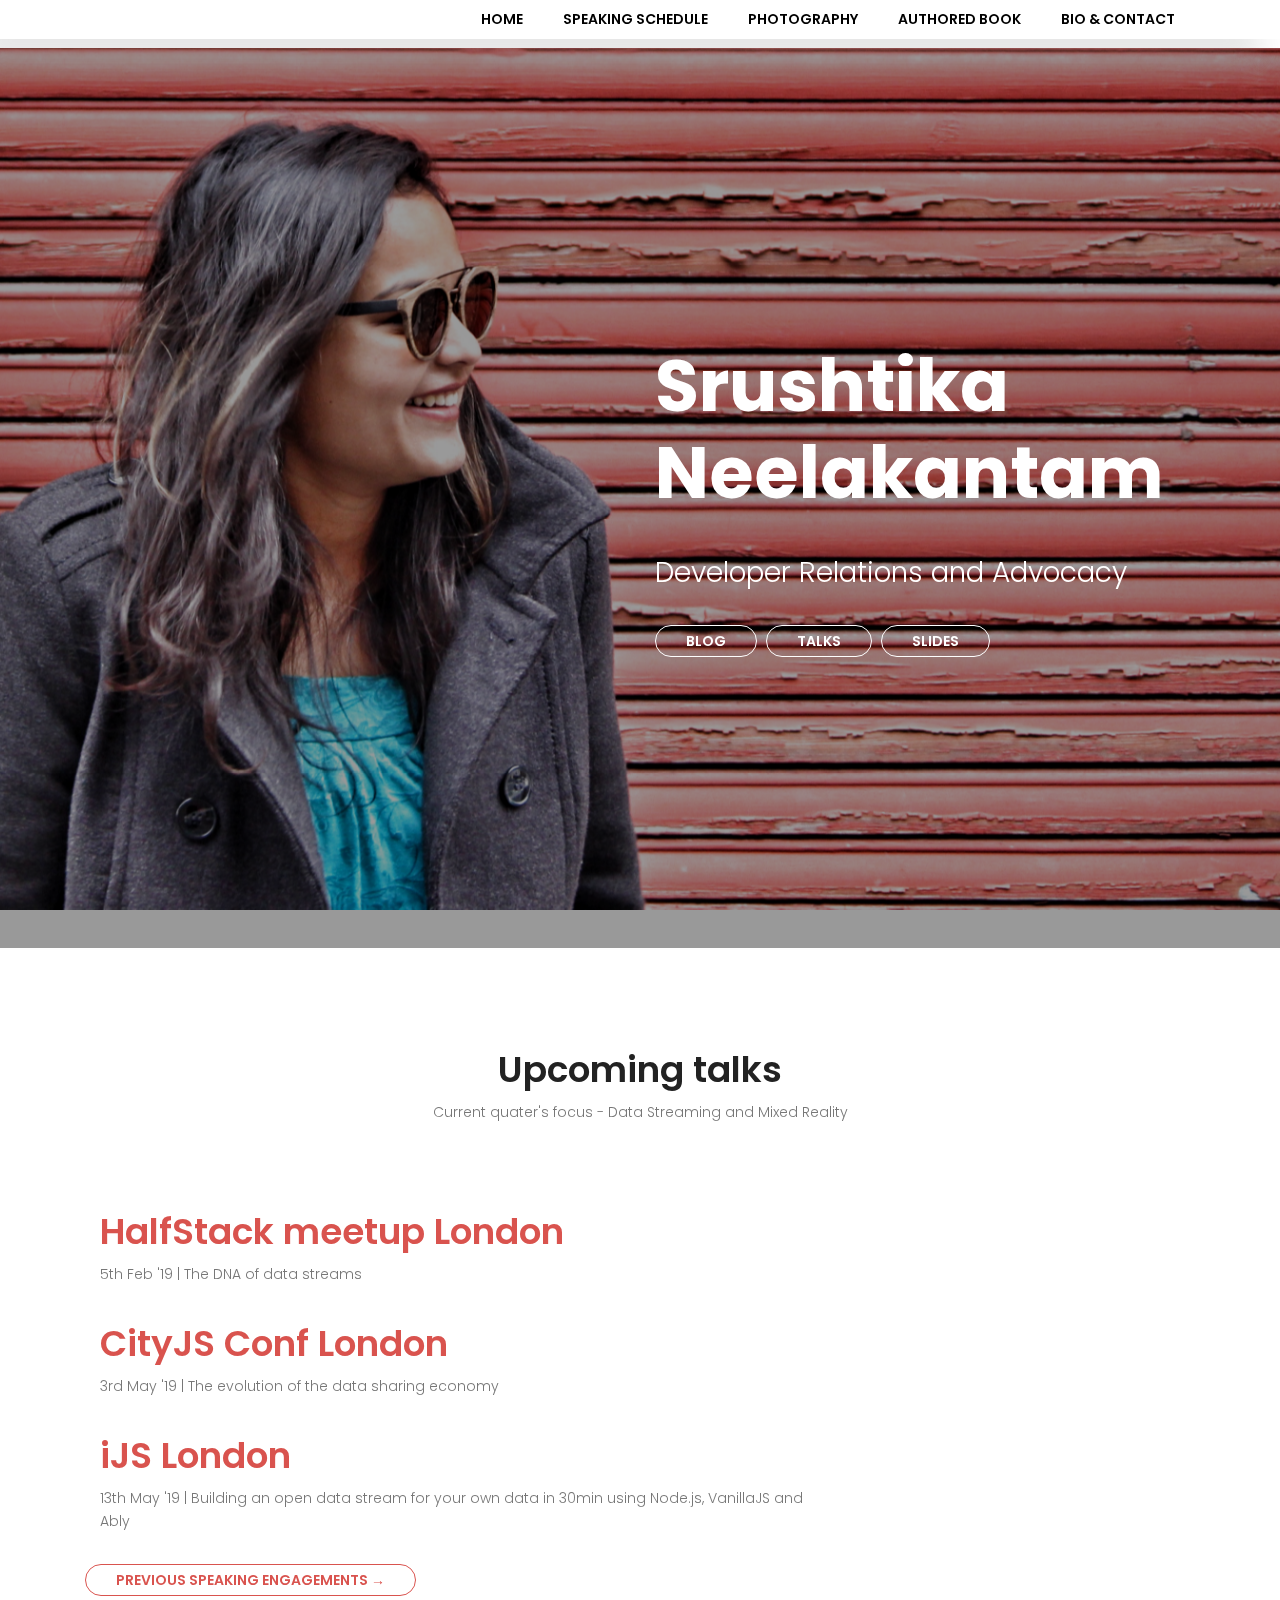
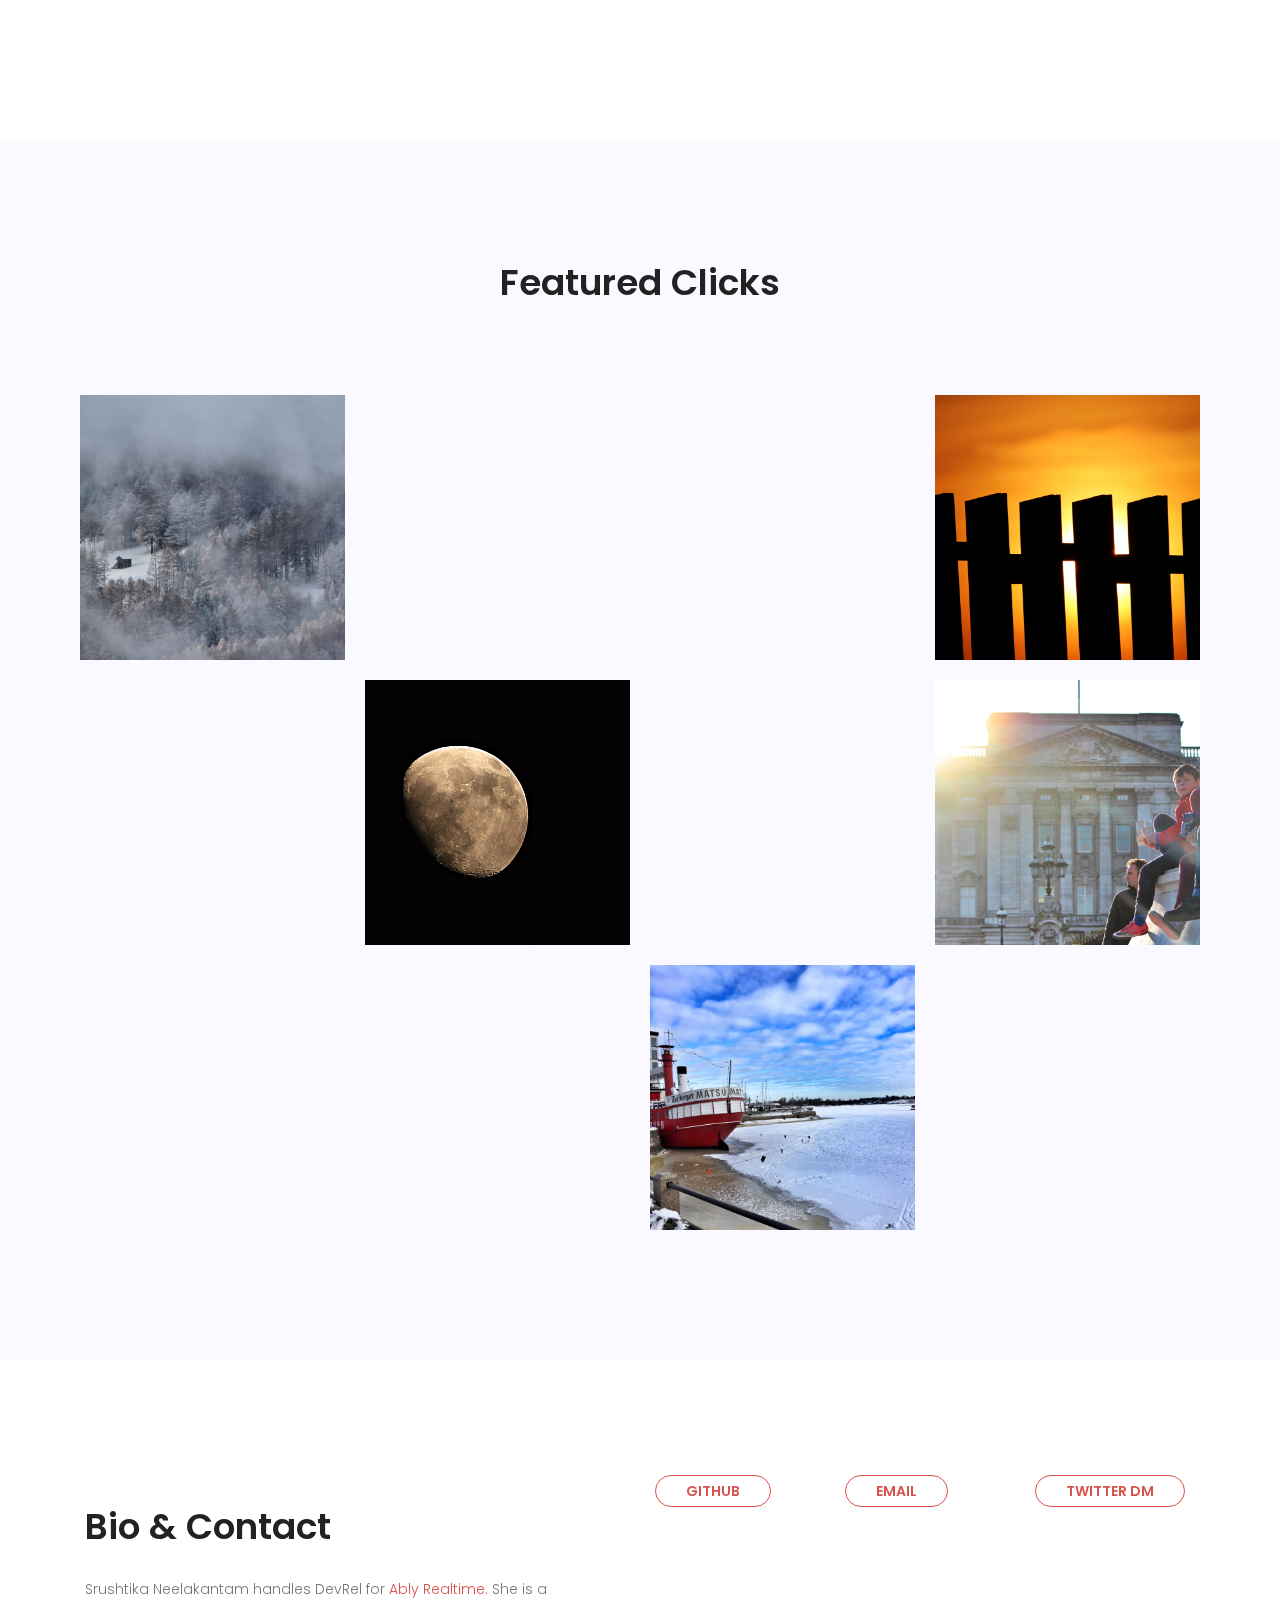
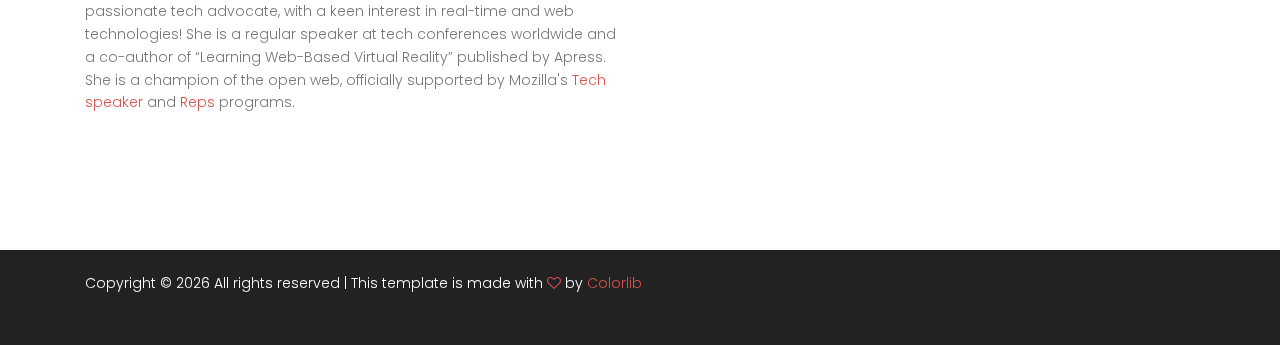
==== commit fbc37878: "Quarter goals updated" ====
--- a/index.html
+++ b/index.html
@@ -43,7 +43,7 @@
 						<li><a href="#home">Home</a></li>
 						<li><a href="#schedule">Speaking Schedule</a></li>
 						<li><a href="#photography">Photography</a></li>
-						<li><a href="https://www.apress.com/gb/book/9781484227091">Authored Book</a></li>
+						<li><a href="https://www.apress.com/gb/book/9781484227091" target="_blank">Authored Book</a></li>
 						<li><a href="#contact">Bio & Contact</a></li>
 						<!-- Dropdown -->
 						<!--
@@ -96,7 +96,7 @@
 				<div class="menu-content pb-70 col-lg-8">
 					<div class="title text-center">
 						<h1 class="mb-10">Upcoming talks</h1>
-						<p>This quarter I'll be speaking about Realtime tech and Mixed Reality</p>
+						<p>Current quater's focus - Data Streaming and Mixed Reality</p>
 					</div>
 				</div>
 			</div>
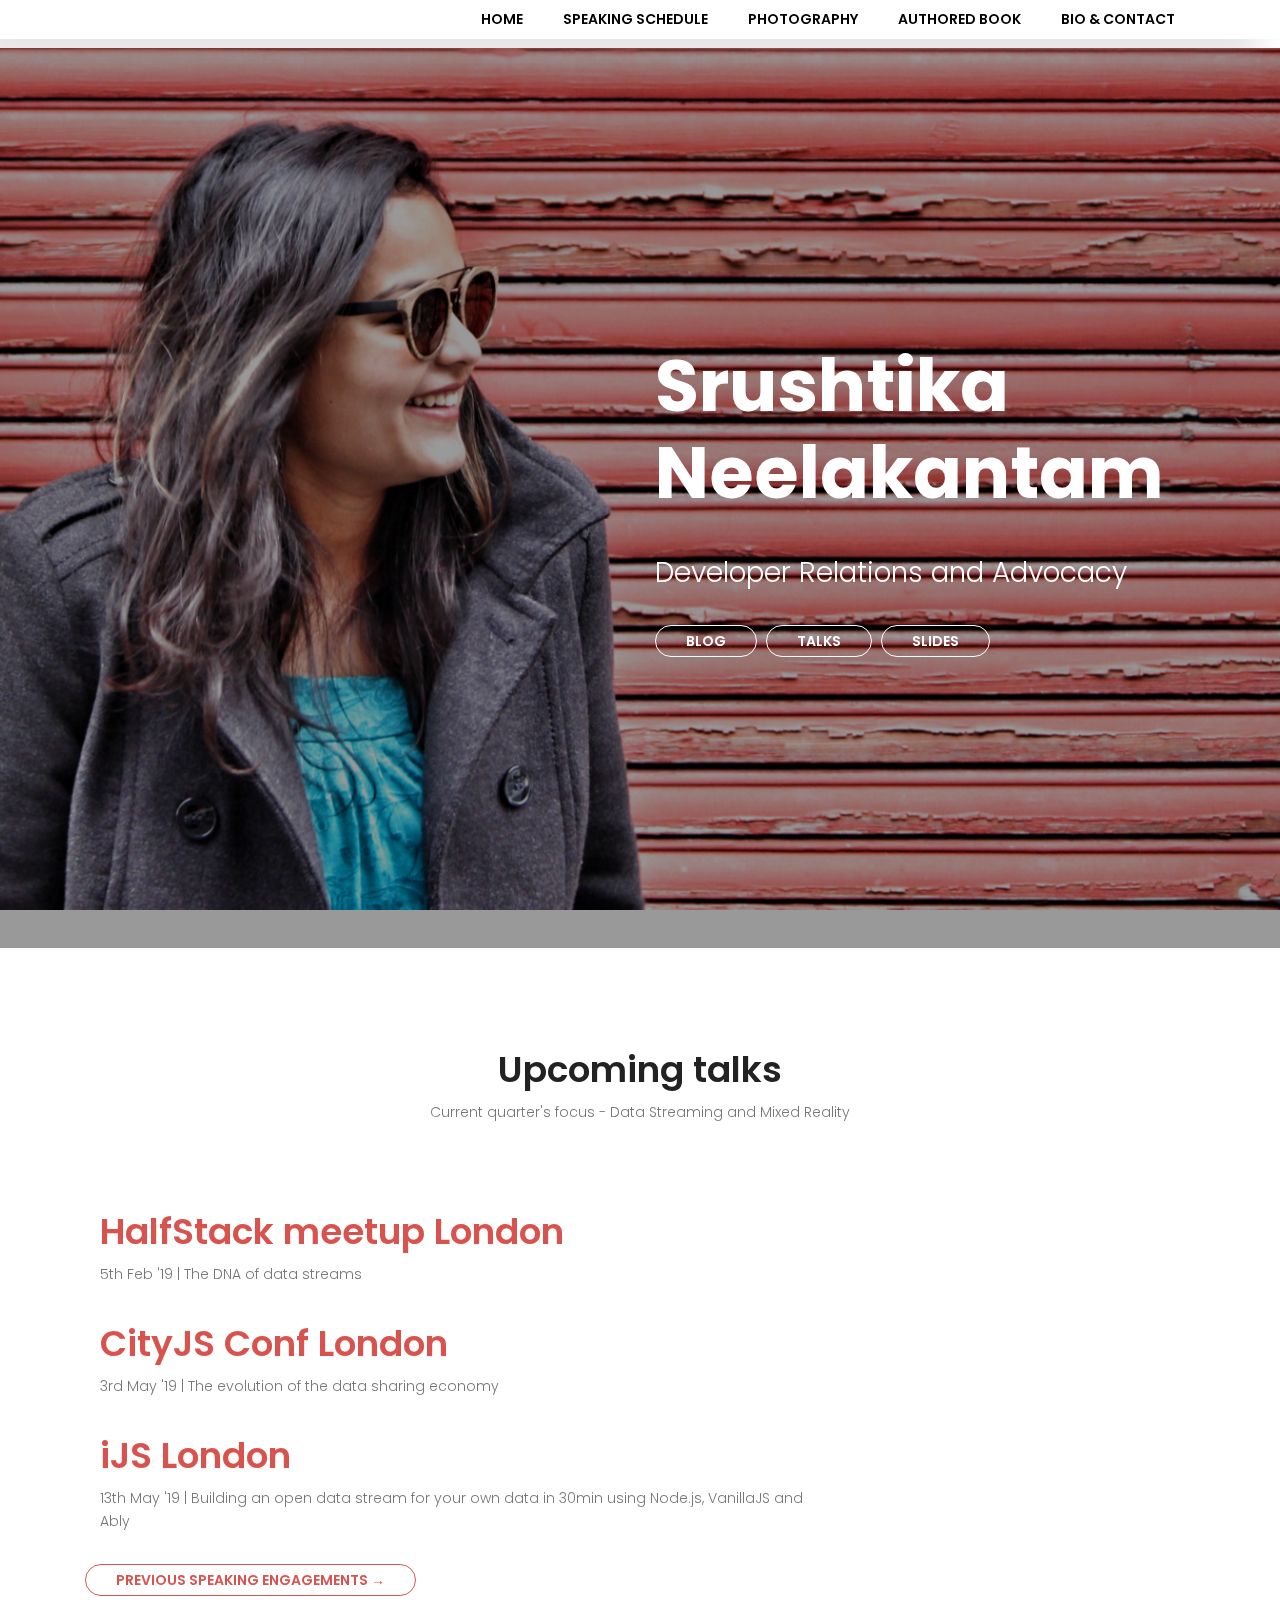
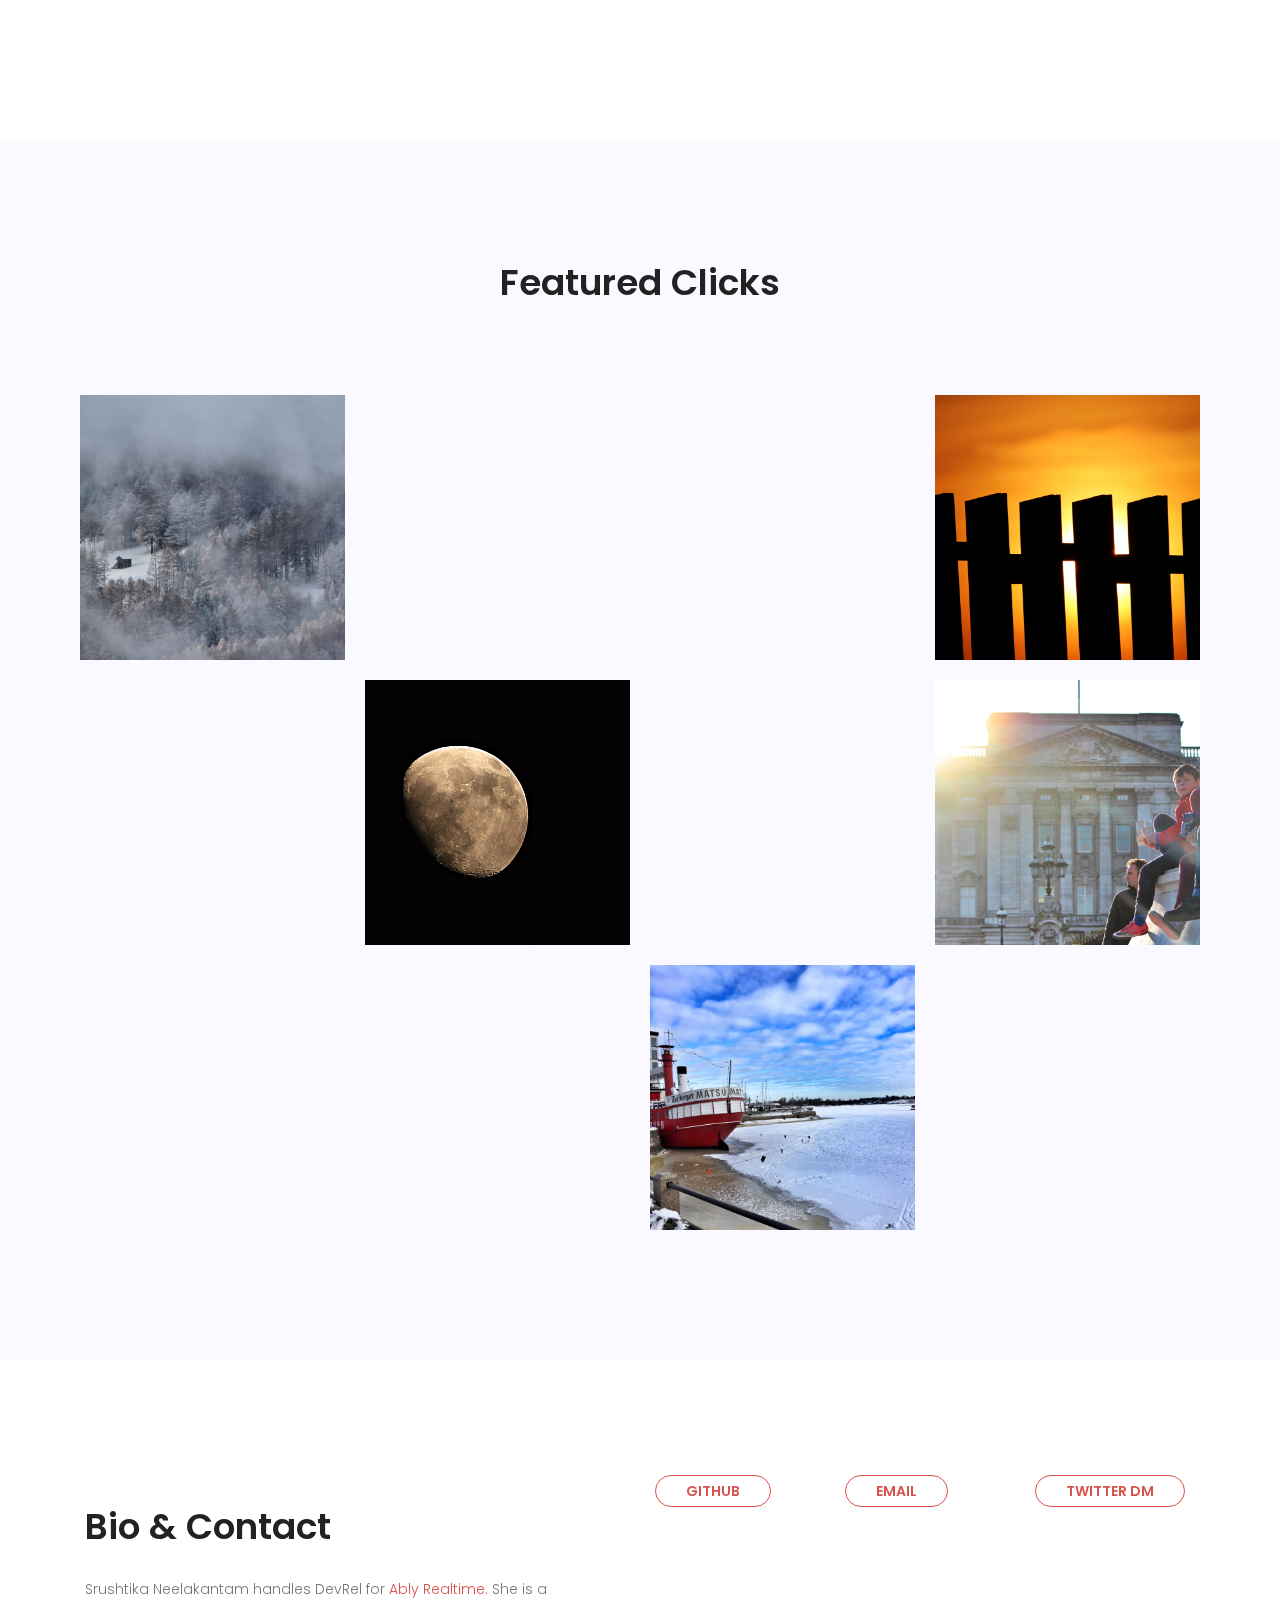
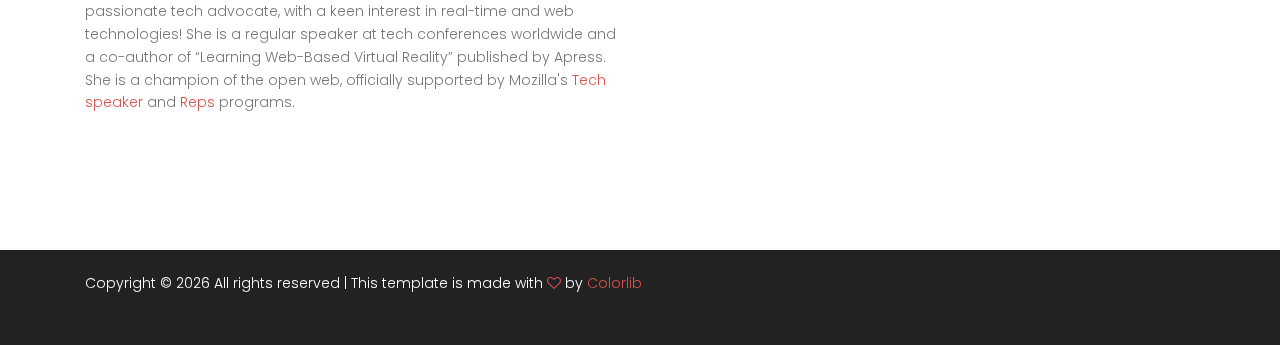
==== commit 18ee35a0: "Fixed typo" ====
--- a/index.html
+++ b/index.html
@@ -96,7 +96,7 @@
 				<div class="menu-content pb-70 col-lg-8">
 					<div class="title text-center">
 						<h1 class="mb-10">Upcoming talks</h1>
-						<p>Current quater's focus - Data Streaming and Mixed Reality</p>
+						<p>Current quarter's focus - Data Streaming and Mixed Reality</p>
 					</div>
 				</div>
 			</div>
